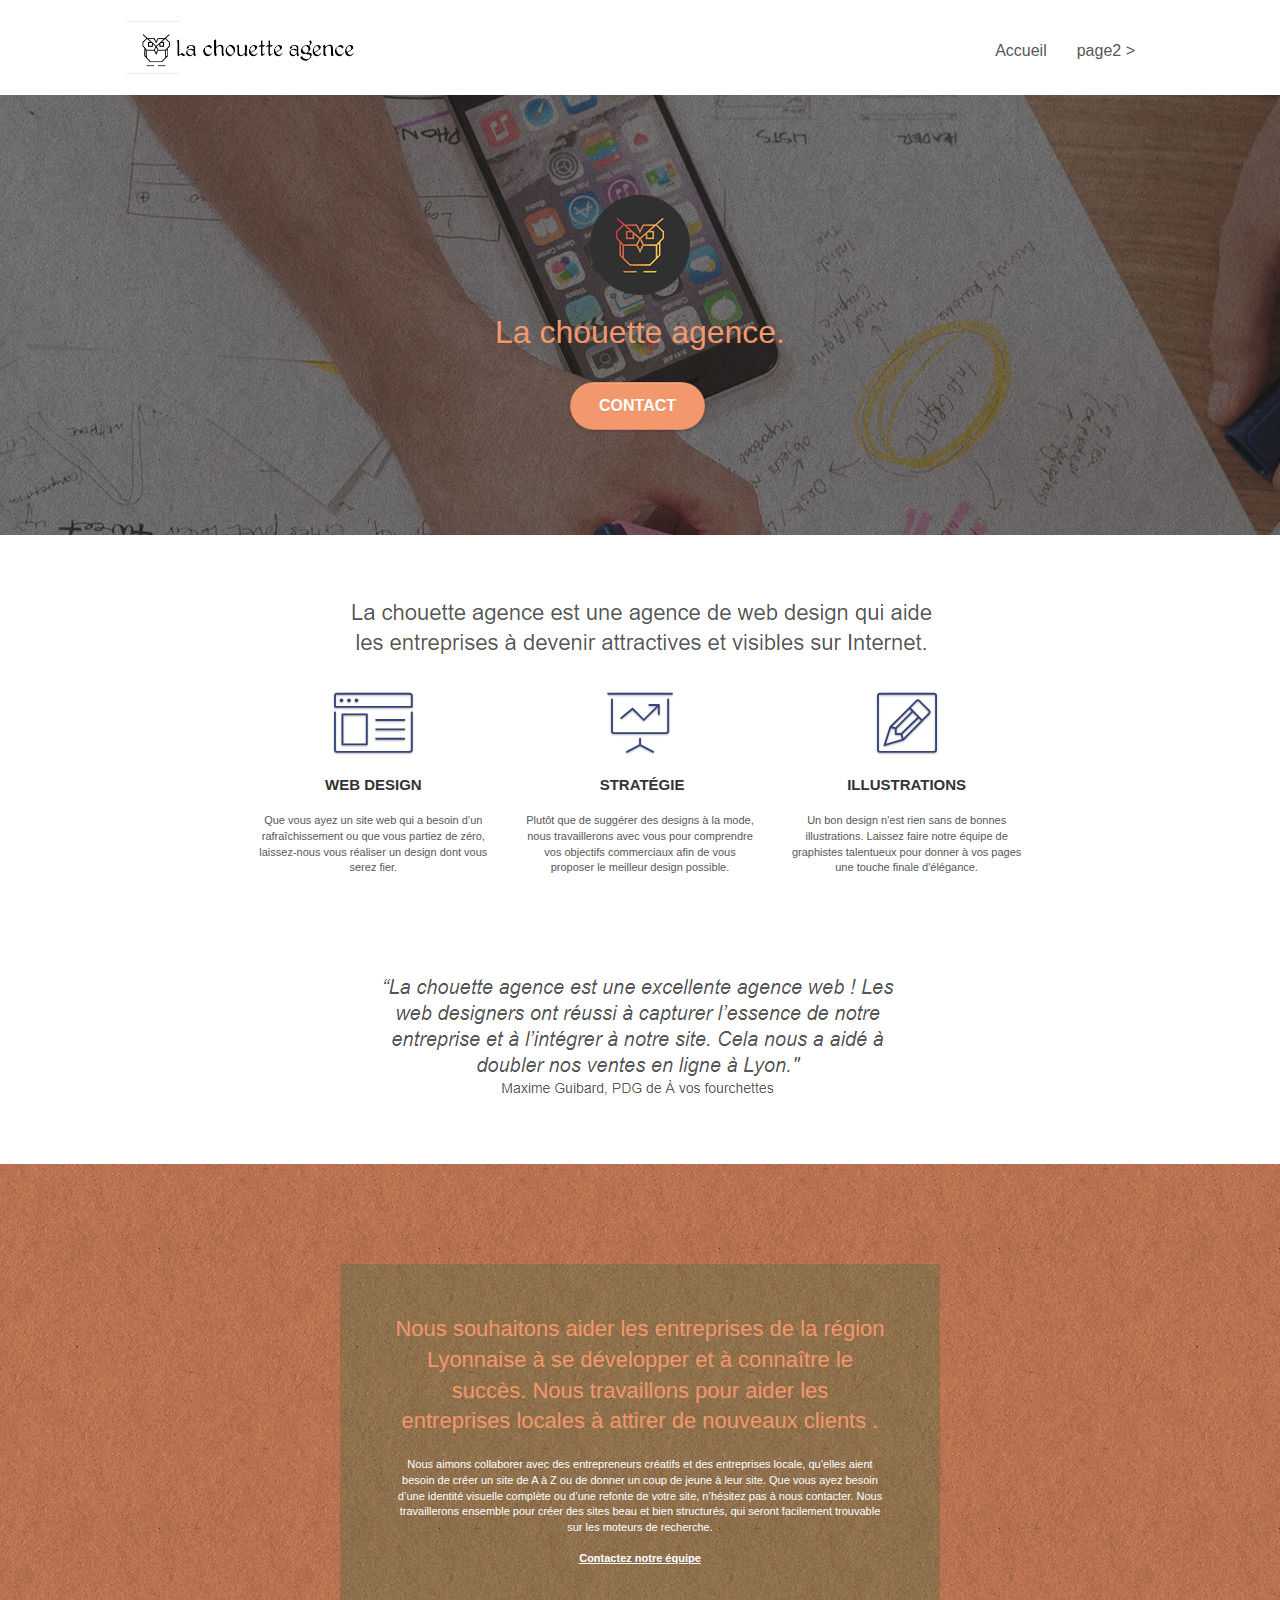
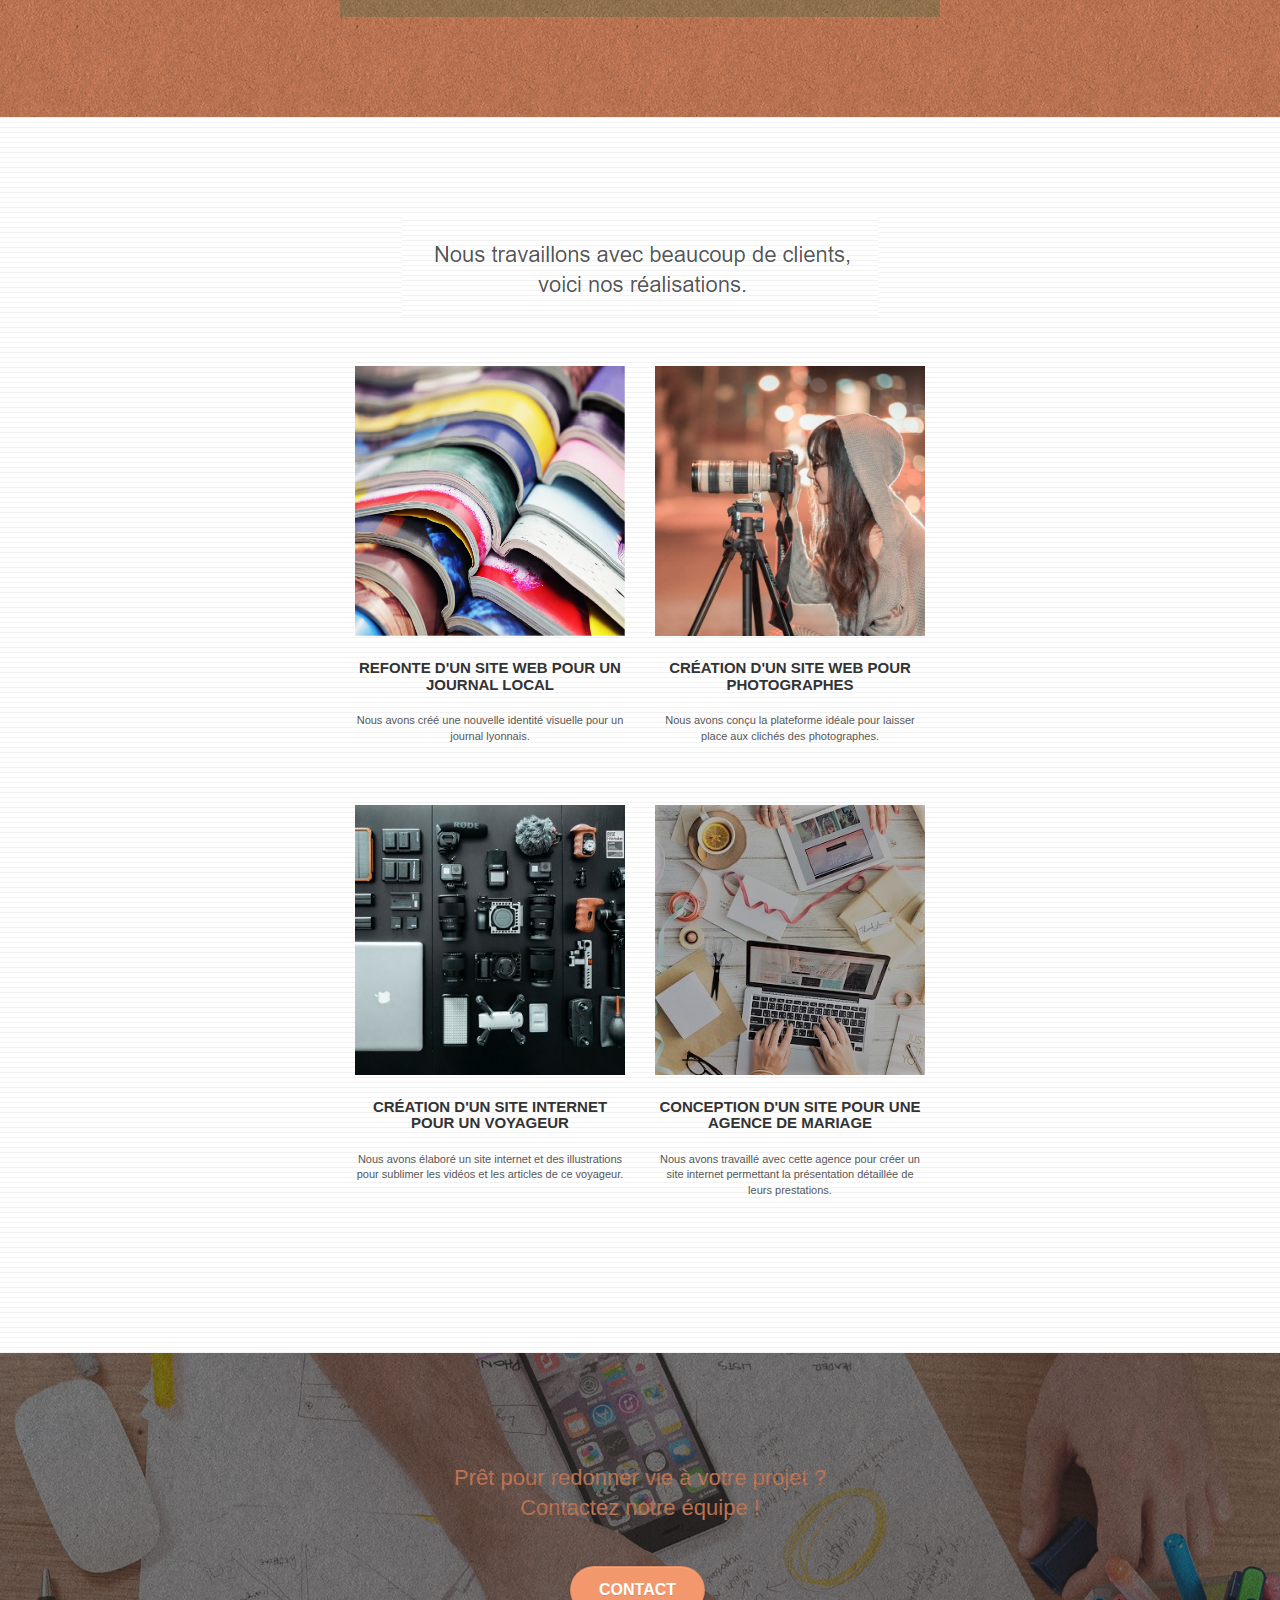
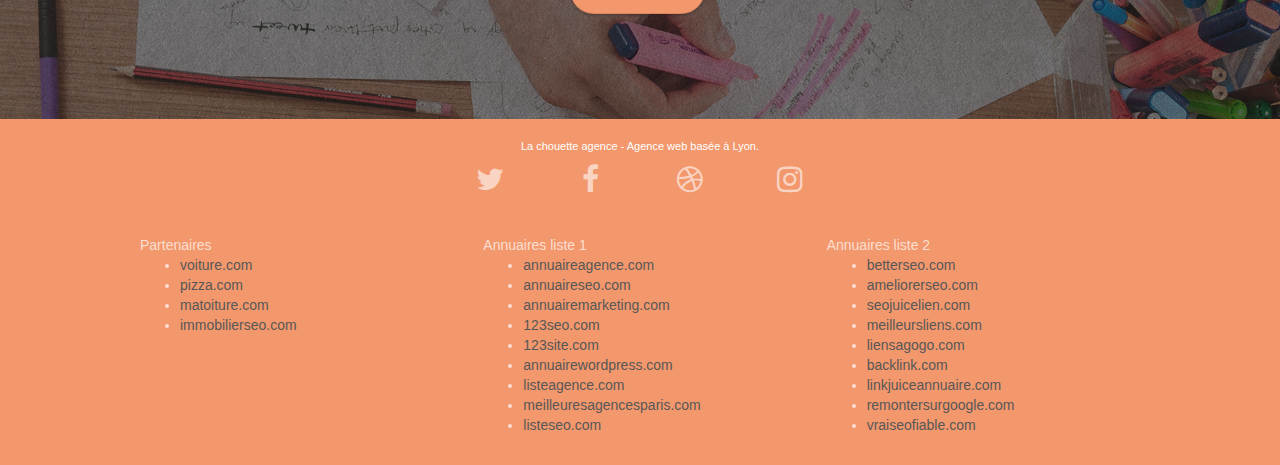
==== index.html @ 1226db33 "test" ====
<!doctype html>
<html lang="Default">
<head>
    <meta charset="utf-8">
    <meta name="keywords" content="seo, google, site web, site internet, agence design paris, agence design, agence design,agence design,agence design,agence design,agence design,agence design,agence design,agence design">
    <meta name="description" content="">
    <meta name="viewport" content="width=device-width, initial-scale=1.0, viewport-fit=cover">
    <link rel="shortcut icon" type="image/png" href="favicon.jpg">
    
	<link rel="stylesheet" type="text/css" href="./css/bootstrap.css">
	<link rel="stylesheet" type="text/css" href="style.css">
	<link rel="stylesheet" type="text/css" href="./css/font-awesome.css">
	<link rel="stylesheet" type="text/css" href="./css/et-line.css">
	
    
	<script src="./js/jquery-2.1.0.js"></script>
	<script src="./js/bootstrap.js"></script>
	<script src="./js/blocs.js"></script>
	<script src="./js/jquery.touchSwipe.js" defer></script>
	<script src="./js/gmaps.js"></script>

    <title>.</title>

    
<!-- Analytics -->
 
<!-- Analytics END -->
    
</head>
<body>
<!-- Principal conteneur -->
<div class="page-container">
    
<!-- bloc-0 -->
<div class="bloc bgc-white l-bloc " id="bloc-0">
	<div class="container bloc-sm">

		<nav class="navbar row">
			<div class="navbar-header">
				<div class="keywords" style="color:#cccccc;font-size:1px;">Agence web à paris, stratégie web, web design, illustrations, design de site web, site web, web, internet, site internet, site</div>
				<a class="navbar-brand" href="index.html"><img src="img/la-chouette-agence.png" alt="paris web design logo agence web meilleure agence" height="40" /></a>
				<div class="keywords" style="color:#cccccc;font-size:1px;">Agence web à paris, stratégie web, web design, illustrations, design de site web, site web, web, internet, site internet, site</div>
				<button id="nav-toggle" type="button" class="ui-navbar-toggle navbar-toggle" data-toggle="collapse" data-target=".navbar-1">
					<span class="sr-only">Toggle navigation</span><span class="icon-bar"></span><span class="icon-bar"></span><span class="icon-bar"></span>
				</button>
			</div>
			<div class="collapse navbar-collapse navbar-1 special-dropdown-nav">
				<ul class="site-navigation nav navbar-nav">
					<li>
						<a href="index.html">Accueil</a>
					</li>
					<li>
					</li>
					<li>
						<a href="page2.html">page2 &gt;</a>
					</li>
				</ul>
			</div>
		</nav>
	</div>
</div>
<!-- bloc-0 END -->

<!-- bloc-1-presentation -->
<div class="bloc bgc-dark-slate-blue bg-banniere d-bloc bg-t-edge bloc-bg-texture texture-paper b-parallax" id="bloc-1-hero">
	<div class="container bloc-lg">
		<div class="row tight-width-whitespace">
			<div class="col-sm-12">
				<img src="img/logo.png" class="center-block image-resize-mode" width="100" alt="La chouette agence, agence web paris, création logo paris" />
				<h1 class="text-center hero-bloc-text tc-white ">
					La chouette agence.
				</h1>
				<div class="text-center">
					<a href="page2.html" class="btn btn-lg btn-clean btn-rd cta-hero btn-atomic-tangerine" id="cta-hero">Contact</a>
				</div>
			</div>
		</div>
	</div>
</div>
<!-- bloc-1-presentation END -->

<!-- bloc-2-services -->
<div class="bloc bgc-white l-bloc" id="bloc-2-services">
	<div class="container bloc-md">
		<div class="row">
			<div class="col-sm-12 text-center">
				<img alt="agence web, agence web paris, web design paris, stratégie web" src="img/title.png" />
			</div>
		</div>
		<div class="row voffset-lg med-width-whitespace">
			<div class="col-sm-4">
				<div class="text-center">
					<span class="et-icon-browser sm-shadow icon-dark-slate-blue icons icon-lg"></span>
				</div>
				<h3 class="mg-md text-center">
					Web design
				</h3>
				<p class="text-center ">
					Que vous ayez un site web qui a besoin d&rsquo;un rafraîchissement ou que vous partiez de zéro, laissez-nous vous réaliser un design dont vous serez fier.
				</p>
			</div>
			<div class="col-sm-4">
				<div class="text-center">
					<span class="et-icon-presentation sm-shadow icon-dark-slate-blue icons icon-lg"></span>
				</div>
				<h3 class="mg-md text-center">
					&nbsp;Stratégie
				</h3>
				<p class="text-center ">
					Plutôt que de suggérer des designs à la mode, nous travaillerons avec vous pour comprendre vos objectifs commerciaux afin de vous proposer le meilleur design possible.<br>
				</p>
			</div>
			<div class="col-sm-4">
				<div class="text-center">
					<span class="et-icon-edit sm-shadow icon-dark-slate-blue icons icon-lg"></span>
				</div>
				<h3 class="mg-md text-center">
					Illustrations
				</h3>
				<p class="text-center ">
					Un bon design n'est rien sans de bonnes illustrations. Laissez faire notre équipe de graphistes talentueux pour donner à vos pages une touche finale d'élégance.
				</p>
			</div>
		</div>
		<div class="row voffset-lg voffset">
			<div class="col-xs-12 col-md-8 col-md-offset-2 text-center">
				<img alt="agence web, agence web paris, web design paris, stratégie web" src="img/citation.png" />

			</div>
		</div>
	</div>
</div>
<!-- bloc-2-services END -->

<!-- bloc-3-what-i-do -->
<div class="bloc tc-white bgc-atomic-tangerine bg-presentation d-bloc bloc-bg-texture texture-paper b-parallax" id="bloc-3-what-i-do">
	<div class="container bloc-lg">
		<div class="row tight-width-whitespace black-background">
			<div class="col-sm-12">
				<h2 class="mg-md text-center tc-white">
					Nous souhaitons aider les entreprises de la région Lyonnaise à se développer et à connaître le succès. Nous travaillons pour aider les entreprises locales à attirer de nouveaux clients .<br>
				</h2>
				<p class="text-center white">
					Nous aimons collaborer avec des entrepreneurs créatifs et des entreprises locale, qu’elles aient besoin de créer un site de A à Z ou de donner un coup de jeune à leur site. Que vous ayez besoin d’une identité visuelle complète ou d’une refonte de votre site, n’hésitez pas à nous contacter. Nous travaillerons ensemble pour créer des sites beau et bien structurés, qui seront facilement trouvable sur les moteurs de recherche. <br><br><a class="ltc-white bold-link" href="page2.html">Contactez notre équipe</a><br>
				</p>
			</div>
		</div>
	</div>
</div>
<!-- bloc-3-what-i-do END -->

<!-- bloc-4-portfolio -->
<div class="bloc bgc-white bg-lines-h2-bg bg-repeat l-bloc" id="bloc-4-portfolio">
	<div class="container bloc-lg">
		<div class="row">
			<div class="col-sm-12 text-center">
				<img alt="agence web, agence web paris, web design paris, stratégie web" src="img/title2.png" />
			</div>
		</div>
		<div class="row tight-width-whitespace portfolio-row">
			<div class="col-sm-6">
				<a href="#" data-lightbox="img/1.jpg" data-gallery-id="gallery-1" data-caption="Refonte d'un site web pour un journal local" data-frame="snapshot-lb"><img src="img/1.jpg" alt="paris web design logo agence web meilleure agence et refonte site web journal" class="img-responsive portfolio-thumb" /></a>
				<h3 class="mg-md text-center">
					Refonte d'un site web pour un journal local
				</h3>
				<p class="text-center">
					Nous avons créé une nouvelle identité visuelle pour un journal lyonnais.
				</p>
			</div>
			<div class="col-sm-6">
				<a href="#" data-lightbox="img/2.jpg" data-gallery-id="gallery-1" data-caption="Création d'un site web pour photographes" data-frame="snapshot-lb"><img src="img/2.jpg" class="img-responsive portfolio-thumb" alt="paris web design logo agence web meilleure agence, Création d'un site web pour photographes" /></a>
				<h3 class="mg-md text-center">
					Création d'un site web pour photographes
				</h3>
				<p class="text-center">
					Nous avons conçu la plateforme idéale pour laisser place aux clichés des photographes.
				</p>
			</div>
		</div>
		<div class="row tight-width-whitespace portfolio-row">
			<div class="col-sm-6">
				<a href="#" data-lightbox="img/3.bmp" data-gallery-id="gallery-1" data-caption="Création d'un site internet pour un voyageur" data-frame="snapshot-lb"><img src="img/3.bmp" class="img-responsive portfolio-thumb" alt="paris web design logo agence web meilleure agence, Création d'un site web pour voyageur"/></a>
				<h3 class="mg-md text-center">
					Création d'un site internet pour un voyageur
				</h3>
				<p class="text-center">
					Nous avons élaboré un site internet et des illustrations pour sublimer les vidéos et les articles de ce voyageur.
				</p>
			</div>
			<div class="col-sm-6">
				<a href="#" data-lightbox="img/4.bmp" data-gallery-id="gallery-1" data-caption="Conception d'un site pour une agence de mariage" data-frame="snapshot-lb"><img src="img/4.bmp" class="img-responsive portfolio-thumb" alt="paris web design logo agence web meilleure agence, Création d'un site web pour agence de mariage" /></a>
				<h3 class="mg-md text-center">
					Conception d'un site pour une agence de mariage
				</h3>
				<p class="text-center">
					Nous avons travaillé avec cette agence pour créer un site internet permettant la présentation détaillée de leurs prestations.
				</p>
			</div>
		</div>
	</div>
</div>
<!-- bloc-4-portfolio END -->

<!-- bloc-5-cta -->
<div class="bloc bgc-dark-slate-blue bg-banniere d-bloc bloc-bg-texture texture-paper" id="bloc-5-cta">
	<div class="container bloc-lg">
		<div class="row">
			<h2 class="mg-md text-center tc-white">
				Prêt pour redonner vie à votre projet ?<br>Contactez notre équipe !
			</h2>
			<div class="col-sm-12 text-center">
				<a href="page2.html" class="btn btn-atomic-tangerine btn-clean btn-rd btn-lg cta-hero">Contact</a>
			</div>
		</div>
	</div>
</div>
<!-- bloc-5-cta END -->

<!-- Footer - bloc-8 -->
<div class="bloc bgc-atomic-tangerine d-bloc" id="bloc-8">
	<div class="container bloc-sm">
		<div class="row">
			<div class="col-sm-12">
				<p class="text-center white">
					La chouette agence - Agence web basée à Lyon.<br>
				</p>
				<div class="row row-no-gutters social">
					<div class="col-sm-3">
						<div class="text-center">
							<a class="social" href="index.html"><span class="fa fa-twitter icon-md"></span></a>
						</div>
					</div>
					<div class="col-sm-3">
						<div class="text-center">
							<a class="social" href="index.html"><span class="fa fa-facebook icon-md"></span></a>
						</div>
					</div>
					<div class="col-sm-3">
						<div class="text-center">
							<a class="social" href="index.html"><span class="fa fa-dribbble icon-md"></span></a>
						</div>
					</div>
					<div class="col-sm-3">
						<div class="text-center">
							<a class="social" href="index.html"><span class="fa fa-instagram icon-md"></span></a>
						</div>
					</div>
					<div class="keywords" style="color:#F3976C;">Agence web à paris, stratégie web, web design, illustrations, design de site web, site web, web, internet, site internet, site</div>
				</div>
				<div class="row">
					<div class="col-sm-4">
						Partenaires
							<ul>
								<li><a href="voiture.com">voiture.com</a></li>
								<li><a href="pizza.com">pizza.com</a></li>
								<li><a href="matoiture.com">matoiture.com</a></li>
								<li><a href="immobilierseo.com">immobilierseo.com</a></li>
							</ul>		
					</div>
					<div class="col-sm-4">
						Annuaires liste 1
						<ul>
							<li><a href="annuaireagence.com">annuaireagence.com</a></li>
							<li><a href="annuaireseo.com">annuaireseo.com</a></li>
							<li><a href="annuairemarketing.com">annuairemarketing.com</a></li>
							<li><a href="123seoture.com">123seo.com</a></li>
							<li><a href="123site.com">123site.com</a></li>
							<li><a href="annuairewordpress.com">annuairewordpress.com</a></li>
							<li><a href="listeagence.com">listeagence.com</a></li>
							<li><a href="meilleuresagencesparis.com">meilleuresagencesparis.com</a></li>
							<li><a href="listeseo.com">listeseo.com</a></li>
						</ul>
					</div>
					<div class="col-sm-4">
						Annuaires liste 2
						<ul>
							<li><a href="betterseo.com">betterseo.com</a></li>
							<li><a href="ameliorerseo.com">ameliorerseo.com</a></li>
							<li><a href="seojuicelien.com">seojuicelien.com</a></li>
							<li><a href="meilleursliens.com">meilleursliens.com</a></li>
							<li><a href="liensagogo.com">liensagogo.com</a></li>
							<li><a href="backlink.com">backlink.com</a></li>
							<li><a href="linkjuiceannuaire.com">linkjuiceannuaire.com</a></li>
							<li><a href="remontersurgoogle.com">remontersurgoogle.com</a></li>
							<li><a href="vraiseofiable.com">vraiseofiable.com</a></li>
						</ul>
					</div>
				</div>
			</div>
		</div>
	</div>
</div>
<!-- Footer - bloc-8 END -->

</div>
<!-- Principal conteneur END -->
    

</body>
</html>
---- style.css ----
body {
    margin: 0;
    padding: 0;
    background: #FFF;
    overflow-x: hidden;
    -webkit-font-smoothing: antialiased;
    -moz-osx-font-smoothing: grayscale;
}

a,
button {
    transition: all .3s ease-in-out;
    outline: none!important;
}

a:hover {
    text-decoration: none;
    cursor: pointer;
}

#page-loading-blocs-notifaction {
    position: fixed;
    top: 0;
    bottom: 0;
    width: 100%;
    z-index: 100000;
    background: #FFFFFF url("img/pageload-spinner.gif") no-repeat center center;
}

.bloc {
    width: 100%;
    clear: both;
    background: 50% 50% no-repeat;
    padding: 0 50px;
    -webkit-background-size: cover;
    -moz-background-size: cover;
    -o-background-size: cover;
    background-size: cover;
    position: relative;
}

.bloc .container {
    padding-left: 0;
    padding-right: 0;
}

.bloc-lg {
    padding: 100px 50px;
}

.bloc-md {
    padding: 50px;
}

.bloc-sm {
    padding: 20px 50px;
}

.bg-center,
.bg-l-edge,
.bg-r-edge,
.bg-t-edge,
.bg-b-edge,
.bg-tl-edge,
.bg-bl-edge,
.bg-tr-edge,
.bg-br-edge,
.bg-repeat {
    -webkit-background-size: auto!important;
    -moz-background-size: auto!important;
    -o-background-size: auto!important;
    background-size: auto!important;
}

.bg-repeat {
    background: repeat;
}

.bg-t-edge {
    background: top no-repeat;
}

.bloc-bg-texture::before {
    content: "";
    background-size: 2px 2px;
    position: absolute;
    top: 0;
    bottom: 0;
    left: 0;
    right: 0;
}

.texture-paper::before {
    background: url("img/texture-paper.png");
    background-size: 280px 280px;
}

.b-parallax {
    background-attachment: fixed;
}

.d-bloc {
    color: rgba(255, 255, 255, .7);
}

.d-bloc button:hover {
    color: rgba(255, 255, 255, .9);
}

.d-bloc .icon-round,
.d-bloc .icon-square,
.d-bloc .icon-rounded,
.d-bloc .icon-semi-rounded-a,
.d-bloc .icon-semi-rounded-b {
    border-color: rgba(255, 255, 255, .9);
}

.d-bloc .divider-h span {
    border-color: rgba(255, 255, 255, .2);
}

.d-bloc .a-btn,
.d-bloc .navbar a,
.d-bloc .navbar-brand,
.d-bloc a .icon-sm,
.d-bloc a .icon-md,
.d-bloc a .icon-lg,
.d-bloc a .icon-xl,
.d-bloc h1 a,
.d-bloc h2 a,
.d-bloc h3 a,
.d-bloc h4 a,
.d-bloc h5 a,
.d-bloc h6 a,
.d-bloc p a {
    color: rgba(255, 255, 255, .6);
}

.d-bloc .a-btn:hover,
.d-bloc .navbar a:hover,
.d-bloc .navbar-brand:hover,
.d-bloc a:hover .icon-sm,
.d-bloc a:hover .icon-md,
.d-bloc a:hover .icon-lg,
.d-bloc a:hover .icon-xl,
.d-bloc h1 a:hover,
.d-bloc h2 a:hover,
.d-bloc h3 a:hover,
.d-bloc h4 a:hover,
.d-bloc h5 a:hover,
.d-bloc h6 a:hover,
.d-bloc p a:hover {
    color: rgba(255, 255, 255, 1);
}

.d-bloc .navbar-toggle .icon-bar {
    background: rgba(255, 255, 255, 1);
}

.d-bloc .btn-wire,
.d-bloc .btn-wire:hover {
    color: rgba(255, 255, 255, 1);
    border-color: rgba(255, 255, 255, 1);
}

.d-bloc .panel {
    color: rgba(0, 0, 0, .5);
}

.d-bloc .panel button:hover {
    color: rgba(0, 0, 0, .7);
}

.d-bloc .panel icon {
    border-color: rgba(0, 0, 0, .7);
}

.d-bloc .panel .divider-h span {
    border-color: rgba(0, 0, 0, .1);
}

.d-bloc .panel .a-btn {
    color: rgba(0, 0, 0, .6);
}

.d-bloc .panel .a-btn:hover {
    color: rgba(0, 0, 0, 1);
}

.d-bloc .panel .btn-wire,
.d-bloc .panel .btn-wire:hover {
    color: rgba(0, 0, 0, .7);
    border-color: rgba(0, 0, 0, .3);
}

.d-bloc .panel,
.l-bloc {
    color: rgba(0, 0, 0, .5);
}

.d-bloc .panel button:hover,
.l-bloc button:hover {
    color: rgba(0, 0, 0, .7);
}

.l-bloc .icon-round,
.l-bloc .icon-square,
.l-bloc .icon-rounded,
.l-bloc .icon-semi-rounded-a,
.l-bloc .icon-semi-rounded-b {
    border-color: rgba(0, 0, 0, .7);
}

.d-bloc .panel .divider-h span,
.l-bloc .divider-h span {
    border-color: rgba(0, 0, 0, .1);
}

.d-bloc .panel .a-btn,
.l-bloc .a-btn,
.l-bloc .navbar a,
.l-bloc .navbar-brand,
.l-bloc a .icon-sm,
.l-bloc a .icon-md,
.l-bloc a .icon-lg,
.l-bloc a .icon-xl,
.l-bloc h1 a,
.l-bloc h2 a,
.l-bloc h3 a,
.l-bloc h4 a,
.l-bloc h5 a,
.l-bloc h6 a,
.l-bloc p a {
    color: rgba(0, 0, 0, .6);
}

.d-bloc .panel .a-btn:hover,
.l-bloc .a-btn:hover,
.l-bloc .navbar a:hover,
.l-bloc .navbar-brand:hover,
.l-bloc a:hover .icon-sm,
.l-bloc a:hover .icon-md,
.l-bloc a:hover .icon-lg,
.l-bloc a:hover .icon-xl,
.l-bloc h1 a:hover,
.l-bloc h2 a:hover,
.l-bloc h3 a:hover,
.l-bloc h4 a:hover,
.l-bloc h5 a:hover,
.l-bloc h6 a:hover,
.l-bloc p a:hover {
    color: rgba(0, 0, 0, 1);
}

.l-bloc .navbar-toggle .icon-bar {
    color: rgba(0, 0, 0, .6);
}

.d-bloc .panel .btn-wire,
.d-bloc .panel .btn-wire:hover,
.l-bloc .btn-wire,
.l-bloc .btn-wire:hover {
    color: rgba(0, 0, 0, .7);
    border-color: rgba(0, 0, 0, .3);
}

.voffset {
    margin-top: 30px;
}

.voffset-lg {
    margin-top: 80px;
}

.row-no-gutters {
    margin-right: 0;
    margin-left: 0;
}

.row.row-no-gutters > [class^="col-"],
.row.row-no-gutters > [class*=" col-"] {
    padding-right: 0;
    padding-left: 0;
}

#bloc-1-hero h1 {
    font-size: 32px;
}

.navbar {
    margin-bottom: 0;
    z-index: 1;
}

.navbar-brand {
    height: auto;
    padding: 3px 15px;
    font-size: 25px;
    font-weight: normal;
    font-weight: 600;
    line-height: 44px;
}

.navbar-brand img {
    max-height: 200px;
    margin: 0 5px 0 0;
    display: inline;
}

.navbar-brand img[src$=svg] {
    min-width: 100px;
}

.nav-center .navbar-brand img {
    margin: 0;
}

.navbar .nav {
    padding-top: 2px;
    margin-right: -16px;
    float: right;
    z-index: 1;
}

.nav > li {
    float: left;
    margin-top: 4px;
    font-size: 16px;
}

.navbar-nav .open .dropdown-menu > li > a {
    text-align: inherit;
}

.nav > li a:hover,
.nav > li a:focus {
    background: transparent;
}

.navbar-toggle {
    margin: 10px 10px 0 0;
    border: 0px;
}

.navbar-toggle:hover {
    background: transparent!important;
}

.navbar-toggle .icon-bar {
    background-color: rgba(0, 0, 0, .5);
    width: 26px;
}

.nav-invert .navbar .nav {
    float: left;
}

.nav-invert .navbar-header,
.nav-invert .navbar-brand {
    float: right;
    position: relative;
    z-index: 2;
}

@media (min-width: 768px) {
    .site-navigation {
        position: absolute;
        top: 50%;
        right: 20px;
        transform: translate(0, -50%);
        -webkit-transform: translateY(-50%);
    }
    .nav > li .dropdown-menu a,
    .nav > li .dropdown-menu a:hover {
        color: #484848;
    }
    .nav-invert .site-navigation {
        left: 0;
        right: 0;
    }
    .nav-center {
        text-align: center;
    }
    .nav-center .navbar-header {
        width: 100%;
    }
    .nav-center .navbar-header,
    .nav-center .navbar-brand,
    .nav-center .nav > li {
        float: none;
        display: inline-block;
    }
    .nav-center .site-navigation {
        position: relative;
        width: 100%;
        right: 0;
        margin-right: 0px;
        margin-top: 20px;
    }
    .nav-center.mini-nav .navbar-toggle {
        float: none;
        margin: 10px auto 0;
    }
}

.nav > li > .dropdown a {
    background: none!important;
    display: block;
    padding: 14px 15px;
}

nav .caret {
    margin: 0 5px;
}

.dropdown-menu .dropdown-menu {
    top: -8px;
    left: 100%;
}

.dropdown-menu .dropmenu-flow-right {
    top: 100%;
    left: 0;
    margin-left: -1px;
    border-top-left-radius: 0;
    border-top-right-radius: 0;
}

.dropdown-menu .dropdown span {
    border: 4px solid black;
    border-top-color: transparent;
    border-right-color: transparent;
    border-bottom-color: transparent;
    margin: 6px -5px 0 0!important;
    float: right;
}

.mg-md {
    margin-top: 10px;
    margin-bottom: 20px;
}

.mg-lg {
    margin-top: 10px;
    margin-bottom: 40px;
}

.btn {
    margin: 0 5px 5px 0;
}

.btn.pull-right {
    margin: 0 0 5px 5px;
}

.btn-d,
.btn-d:hover,
.btn-d:focus {
    color: #FFF;
    background: rgba(0, 0, 0, .3);
}

button {
    outline: none!important;
}

.btn-rd {
    border-radius: 40px;
}

.btn-clean {
    border: 1px solid rgba(0, 0, 0, .08);
    border-bottom-color: rgba(0, 0, 0, .1);
    text-shadow: 0 1px 0 rgba(0, 0, 1, .1);
    box-shadow: 0 1px 3px rgba(0, 0, 1, .25), inset 0 1px 0 0 rgba(255, 255, 255, .15);
}

.icon-md {
    font-size: 30px!important;
}

.icon-lg {
    font-size: 60px!important;
}

.sm-shadow {
    text-shadow: 0 1px 2px rgba(0, 0, 0, .3);
}

.panel-sq,
.panel-sq .panel-heading,
.panel-sq .panel-footer {
    border-radius: 0;
}

.panel-rd {
    border-radius: 30px;
}

.panel-rd .panel-heading {
    border-radius: 29px 29px 0 0;
}

.panel-rd .panel-footer {
    border-radius: 0 0 29px 29px;
}

.form-control {
    border-color: rgba(0, 0, 0, .1);
    box-shadow: none;
}

.scrollToTop {
    width: 40px;
    height: 40px;
    position: fixed;
    bottom: 20px;
    right: 20px;
    opacity: 0;
    z-index: 500;
    transition: all .3s ease-in-out;
}

.scrollToTop span {
    margin-top: 6px;
}

.showScrollTop {
    font-size: 14px;
    opacity: 1;
}

a[data-lightbox] {
    position: relative;
    display: block;
    text-align: center;
}

a[data-lightbox]:hover::before {
    content: "+";
    font-family: "HelveticaNeue-Light", "Helvetica Neue Light", "Helvetica Neue", Helvetica, Arial;
    font-size: 32px;
    width: 50px;
    height: 50px;
    margin-left: -25px;
    border-radius: 50%;
    background: rgba(0, 0, 0, .6);
    color: #FFF;
    font-weight: 100;
    z-index: 1;
    position: absolute;
    top: 50%;
    transform: translateY(-50%);
    -webkit-transform: translateY(-50%);
}

a[data-lightbox]:hover img {
    opacity: 0.6;
    -webkit-animation-fill-mode: none;
    animation-fill-mode: none;
}

#lightbox-modal {
    display: flex;
    align-items: center;
}

#lightbox-modal .modal-dialog {
    width: 90%;
    max-width: 900px;
    margin: 0 auto 0;
}

#lightbox-modal .modal-dialog img {
    max-height: 90vh;
    margin: 0 auto;
}

.lightbox-caption {
    padding: 20px;
    color: #FFF;
    background: rgba(0, 0, 0, .5);
    position: absolute;
    left: 15px;
    right: 15px;
    bottom: 5px;
}

.close-lightbox {
    color: #FFF;
    font-size: 30px;
    position: absolute;
    top: 20px;
    right: 20px;
    z-index: 20;
    background: rgba(0, 0, 0, .5);
    border: none;
    line-height: 30px;
    padding: 0 9px 5px;
    opacity: 0.3;
}

.close-lightbox:hover,
.next-lightbox:hover,
.prev-lightbox:hover {
    opacity: 1.0;
    color: #FFF;
}

.next-lightbox,
.prev-lightbox {
    font-size: 20px;
    color: rgba(255, 255, 255, .9);
    background: rgba(0, 0, 0, .5);
    transition: all .2s ease-in-out;
    position: absolute;
    top: 45%;
    z-index: 1;
    opacity: 0.4;
}

.next-lightbox {
    padding: 6px 8px 1px 13px;
    right: 25px;
}

.prev-lightbox {
    padding: 6px 13px 1px 10px;
    left: 25px;
}

.snapshot-lb .modal-body {
    padding-bottom: 45px;
}

.snapshot-lb .lightbox-caption {
    padding: 0;
    color: rgba(0, 0, 0, .5);
    background: none;
}

h1,
h2,
h3,
h4,
h5,
h6,
p,
label,
.btn,
a {
    font-family: "helvetica";
    font-weight: 400;
    color: #575757!important;
}

.container {
    max-width: 1000px;
}

.hero-bloc-text {
    font-size: 38px;
}

.hero-bloc-text-sub {
    font-size: 36px;
}

.statement-bloc-text {
    line-height: 26px;
    font-style: italic;
    font-size: 20px;
    text-align: center;
    font-weight: lighter;
    max-width: 520px;
    margin: auto auto auto auto;
}

p {
    font-size: 11px;
}

.tight-width-whitespace {
    max-width: 600px;
    margin: auto auto auto auto;
}

.h1 {
    font-size: 20px;
    font-family: "Open Sans";
}

.cta-hero {
    margin-top: 22px;
    color: #FFFFFF!important;
    text-transform: uppercase;
    padding: 12px 28px 12px 28px;
    font-size: 16px;
    font-weight: 700;
}

.social {
    max-width: 400px;
    margin: auto auto auto auto;
}

h2 {
    font-size: 22px;
    line-height: 1.4em;
}

h3 {
    font-size: 15px;
    text-transform: uppercase;
    font-weight: 700;
    color: #333333!important;
}

.med-width-whitespace {
    max-width: 800px;
    margin: auto auto auto auto;
    box-shadow: 0px 0px 0px #000000;
}

h1 {
    color: #333333!important;
}

h4 {
    color: #333333!important;
}

.icons {
    margin-bottom: 14px;
    margin-top: 24px;
}

.white {
    color: #FFFFFF!important;
}

.portfolio-thumb {
    margin-bottom: 24px;
}

.portfolio-row {
    margin-bottom: 44px;
    margin-top: 50px;
}

.avatar {
    box-shadow: 0px 4px 9px rgba(0, 0, 0, 0.3);
}

.black-background {
    background-color: rgba(165, 147, 99, 0.7);
    padding: 40px 40px 40px 40px;
}

.bold-link {
    font-weight: 900;
    text-decoration: underline!important;
}

.bgc-white {
    background-color: #FFFFFF;
}

.bgc-dark-slate-blue {
    background-color: #364577;
}

.bgc-atomic-tangerine {
    background-color: #F3976C;
}

.tc-white {
    color: #F3976C!important;
}

.btn-atomic-tangerine {
    background: #F3976C;
    color: #FFFFFF!important;
}

.btn-atomic-tangerine:hover {
    background: #c27956!important;
    color: #FFFFFF!important;
}

.ltc-white {
    color: #FFFFFF!important;
}

.ltc-white:hover {
    color: #cccccc!important;
}

.ltc-atomic-tangerine {
    color: #F3976C!important;
}

.ltc-atomic-tangerine:hover {
    color: #c27956!important;
}

.icon-dark-slate-blue {
    color: #364577!important;
    border-color: #364577!important;
}

.bg-dots-bg {
    background-image: url("img/dots-bg.png");
}

.bg-lines-h2-bg {
    background-image: url("img/lines-h2-bg.png");
}

.bg-banniere {
    background-image: url("img/la-chouette-agence-banniere.jpg");
}

.bg-presentation {
    background-image: url("img/image-de-presentation.bmp");
}

@media (max-width: 1024px) {
    .bloc {
        padding-left: 20px;
        padding-right: 20px;
    }
    .bloc.full-width-bloc,
    .bloc-tile-2.full-width-bloc .container,
    .bloc-tile-3.full-width-bloc .container,
    .bloc-tile-4.full-width-bloc .container {
        padding-left: 0;
        padding-right: 0;
    }
}

@media (max-width: 992px) and (min-width: 768px) {
    .navbar .nav {
        max-width: 80%
    }
    .nav-center.navbar .nav {
        max-width: 100%
    }
}

@media only screen and (min-device-width: 768px) and (max-device-width: 1024px) and (orientation: landscape) {
    .b-parallax {
        background-attachment: scroll;
    }
}

@media only screen and (min-device-width: 1024px) and (max-device-width: 1366px) and (-webkit-min-device-pixel-ratio: 1.5) {
    .b-parallax {
        background-attachment: scroll;
    }
}

@media (max-width: 991px) {
    .container {
        width: 100%;
    }
    .b-parallax {
        background-attachment: scroll;
    }
    .page-container,
    #hero-bloc {
        overflow-x: hidden;
        position: relative;
    }
    .bloc {
        padding-left: constant(safe-area-inset-left);
        padding-right: constant(safe-area-inset-right);
    }
    .bloc-group,
    .bloc-group .bloc {
        display: block;
        width: 100%;
    }
    .bloc-fill-screen .fill-bloc-top-edge,
    .bloc-fill-screen .fill-bloc-bottom-edge {
        padding: 0 20px;
        padding-left: constant(safe-area-inset-left);
        padding-right: constant(safe-area-inset-right);
    }
}

@media (max-width: 767px) {
    .page-container {
        overflow-x: hidden;
        position: relative;
    }
    h1,
    h2,
    h3,
    h4,
    h5,
    h6,
    p,
    #disqus_thread {
        padding-left: 10px!important;
        padding-right: 10px!important;
    }
    .b-parallax {
        background-attachment: scroll;
    }
    .navbar .nav {
        padding-top: 0;
        border-top: 1px solid rgba(0, 0, 0, .2);
        float: none!important;
    }
    .navbar.row {
        margin-left: 0;
        margin-right: 0;
    }
    .site-navigation {
        position: inherit;
        transform: none;
        -webkit-transform: none;
        -ms-transform: none;
    }
    .nav > li {
        margin-top: 0;
        border-bottom: 1px solid rgba(0, 0, 0, .1);
        background: rgba(0, 0, 0, .05);
        text-align: left;
        padding-left: 15px;
        width: 100%;
    }
    .nav > li:hover {
        background: rgba(0, 0, 0, .08);
    }
    .dropdown .dropdown a .caret {
        float: none;
        margin: 5px 0 0 10px!important;
        border: 4px solid black;
        border-bottom-color: transparent;
        border-right-color: transparent;
        border-left-color: transparent;
    }
    #hero-bloc .navbar .nav {
        background: rgba(0, 0, 0, .8);
    }
    #hero-bloc .navbar .nav a {
        color: rgba(255, 255, 255, .6);
    }
    .hero {
        padding: 50px 0;
    }
    .hero-nav {
        left: -1px;
        right: -1px;
    }
    .navbar-collapse {
        padding: 0;
        overflow-x: hidden;
        -webkit-box-shadow: none;
        box-shadow: none;
    }
    .navbar-brand img {
        max-height: 40px;
        width: auto;
    }
    .nav-invert .navbar-header {
        float: none;
        width: 100%;
    }
    .nav-invert .navbar-toggle {
        float: left;
        margin-left: 10px;
    }
    .bloc {
        padding-left: 0;
        padding-right: 0;
    }
    .bloc-xxl,
    .bloc-xl,
    .bloc-lg {
        padding: 40px 0;
    }
    .bloc-sm,
    .bloc-md {
        padding-left: 0;
        padding-right: 0;
    }
    .bloc-tile-2 .container,
    .bloc-tile-3 .container,
    .bloc-tile-4 .container,
    .bloc-fill-screen .fill-bloc-top-edge,
    .bloc-fill-screen .fill-bloc-bottom-edge {
        padding-left: 0;
        padding-right: 0;
    }
    .a-block {
        padding: 0 10px;
    }
    .btn-dwn {
        display: none;
    }
    .voffset {
        margin-top: 5px;
    }
    .voffset-md {
        margin-top: 20px;
    }
    .voffset-lg {
        margin-top: 30px;
    }
    form {
        padding: 5px;
    }
    .close-lightbox {
        display: inline-block;
    }
    .blocsapp-device-iphone5 {
        background-size: 216px 425px;
        padding-top: 60px;
        width: 216px;
        height: 425px;
    }
    .blocsapp-device-iphone5 img {
        width: 180px;
        height: 320px;
    }
}

@media (max-width: 400px) {
    .bloc {
        padding-left: 0;
        padding-right: 0;
    }
}

@media (max-width: 767px) {
    .bloc-mob-center-text {
        text-align: center;
    }
}
---- css/et-line.css ----
@font-face {
    font-family: et-line;
    src: url(../fonts/et-line.eot);
    src: url(../fonts/et-line.eot?#iefix) format('embedded-opentype'), url(../fonts/et-line.woff) format('woff'), url(../fonts/et-line.ttf) format('truetype'), url(../fonts/et-line.svg#et-line) format('svg');
    font-weight: 400;
    font-style: normal
}

.et-icon-adjustments,
.et-icon-alarmclock,
.et-icon-anchor,
.et-icon-aperture,
.et-icon-attachment,
.et-icon-bargraph,
.et-icon-basket,
.et-icon-beaker,
.et-icon-bike,
.et-icon-book-open,
.et-icon-briefcase,
.et-icon-browser,
.et-icon-calendar,
.et-icon-camera,
.et-icon-caution,
.et-icon-chat,
.et-icon-circle-compass,
.et-icon-clipboard,
.et-icon-clock,
.et-icon-cloud,
.et-icon-compass,
.et-icon-desktop,
.et-icon-dial,
.et-icon-document,
.et-icon-documents,
.et-icon-download,
.et-icon-dribbble,
.et-icon-edit,
.et-icon-envelope,
.et-icon-expand,
.et-icon-facebook,
.et-icon-flag,
.et-icon-focus,
.et-icon-gears,
.et-icon-genius,
.et-icon-gift,
.et-icon-global,
.et-icon-globe,
.et-icon-googleplus,
.et-icon-grid,
.et-icon-happy,
.et-icon-hazardous,
.et-icon-heart,
.et-icon-hotairballoon,
.et-icon-hourglass,
.et-icon-key,
.et-icon-laptop,
.et-icon-layers,
.et-icon-lifesaver,
.et-icon-lightbulb,
.et-icon-linegraph,
.et-icon-linkedin,
.et-icon-lock,
.et-icon-magnifying-glass,
.et-icon-map,
.et-icon-map-pin,
.et-icon-megaphone,
.et-icon-mic,
.et-icon-mobile,
.et-icon-newspaper,
.et-icon-notebook,
.et-icon-paintbrush,
.et-icon-paperclip,
.et-icon-pencil,
.et-icon-phone,
.et-icon-picture,
.et-icon-pictures,
.et-icon-piechart,
.et-icon-presentation,
.et-icon-pricetags,
.et-icon-printer,
.et-icon-profile-female,
.et-icon-profile-male,
.et-icon-puzzle,
.et-icon-quote,
.et-icon-recycle,
.et-icon-refresh,
.et-icon-ribbon,
.et-icon-rss,
.et-icon-sad,
.et-icon-scissors,
.et-icon-scope,
.et-icon-search,
.et-icon-shield,
.et-icon-speedometer,
.et-icon-strategy,
.et-icon-streetsign,
.et-icon-tablet,
.et-icon-target,
.et-icon-telescope,
.et-icon-toolbox,
.et-icon-tools,
.et-icon-tools-2,
.et-icon-trophy,
.et-icon-tumblr,
.et-icon-twitter,
.et-icon-upload,
.et-icon-video,
.et-icon-wallet,
.et-icon-wine {
    font-family: et-line;
    speak: none;
    font-style: normal;
    font-weight: 400;
    font-variant: normal;
    text-transform: none;
    line-height: 1;
    -webkit-font-smoothing: antialiased;
    -moz-osx-font-smoothing: grayscale;
    display: inline-block
}

.et-icon-mobile:before {
    content: "\e000"
}

.et-icon-laptop:before {
    content: "\e001"
}

.et-icon-desktop:before {
    content: "\e002"
}

.et-icon-tablet:before {
    content: "\e003"
}

.et-icon-phone:before {
    content: "\e004"
}

.et-icon-document:before {
    content: "\e005"
}

.et-icon-documents:before {
    content: "\e006"
}

.et-icon-search:before {
    content: "\e007"
}

.et-icon-clipboard:before {
    content: "\e008"
}

.et-icon-newspaper:before {
    content: "\e009"
}

.et-icon-notebook:before {
    content: "\e00a"
}

.et-icon-book-open:before {
    content: "\e00b"
}

.et-icon-browser:before {
    content: "\e00c"
}

.et-icon-calendar:before {
    content: "\e00d"
}

.et-icon-presentation:before {
    content: "\e00e"
}

.et-icon-picture:before {
    content: "\e00f"
}

.et-icon-pictures:before {
    content: "\e010"
}

.et-icon-video:before {
    content: "\e011"
}

.et-icon-camera:before {
    content: "\e012"
}

.et-icon-printer:before {
    content: "\e013"
}

.et-icon-toolbox:before {
    content: "\e014"
}

.et-icon-briefcase:before {
    content: "\e015"
}

.et-icon-wallet:before {
    content: "\e016"
}

.et-icon-gift:before {
    content: "\e017"
}

.et-icon-bargraph:before {
    content: "\e018"
}

.et-icon-grid:before {
    content: "\e019"
}

.et-icon-expand:before {
    content: "\e01a"
}

.et-icon-focus:before {
    content: "\e01b"
}

.et-icon-edit:before {
    content: "\e01c"
}

.et-icon-adjustments:before {
    content: "\e01d"
}

.et-icon-ribbon:before {
    content: "\e01e"
}

.et-icon-hourglass:before {
    content: "\e01f"
}

.et-icon-lock:before {
    content: "\e020"
}

.et-icon-megaphone:before {
    content: "\e021"
}

.et-icon-shield:before {
    content: "\e022"
}

.et-icon-trophy:before {
    content: "\e023"
}

.et-icon-flag:before {
    content: "\e024"
}

.et-icon-map:before {
    content: "\e025"
}

.et-icon-puzzle:before {
    content: "\e026"
}

.et-icon-basket:before {
    content: "\e027"
}

.et-icon-envelope:before {
    content: "\e028"
}

.et-icon-streetsign:before {
    content: "\e029"
}

.et-icon-telescope:before {
    content: "\e02a"
}

.et-icon-gears:before {
    content: "\e02b"
}

.et-icon-key:before {
    content: "\e02c"
}

.et-icon-paperclip:before {
    content: "\e02d"
}

.et-icon-attachment:before {
    content: "\e02e"
}

.et-icon-pricetags:before {
    content: "\e02f"
}

.et-icon-lightbulb:before {
    content: "\e030"
}

.et-icon-layers:before {
    content: "\e031"
}

.et-icon-pencil:before {
    content: "\e032"
}

.et-icon-tools:before {
    content: "\e033"
}

.et-icon-tools-2:before {
    content: "\e034"
}

.et-icon-scissors:before {
    content: "\e035"
}

.et-icon-paintbrush:before {
    content: "\e036"
}

.et-icon-magnifying-glass:before {
    content: "\e037"
}

.et-icon-circle-compass:before {
    content: "\e038"
}

.et-icon-linegraph:before {
    content: "\e039"
}

.et-icon-mic:before {
    content: "\e03a"
}

.et-icon-strategy:before {
    content: "\e03b"
}

.et-icon-beaker:before {
    content: "\e03c"
}

.et-icon-caution:before {
    content: "\e03d"
}

.et-icon-recycle:before {
    content: "\e03e"
}

.et-icon-anchor:before {
    content: "\e03f"
}

.et-icon-profile-male:before {
    content: "\e040"
}

.et-icon-profile-female:before {
    content: "\e041"
}

.et-icon-bike:before {
    content: "\e042"
}

.et-icon-wine:before {
    content: "\e043"
}

.et-icon-hotairballoon:before {
    content: "\e044"
}

.et-icon-globe:before {
    content: "\e045"
}

.et-icon-genius:before {
    content: "\e046"
}

.et-icon-map-pin:before {
    content: "\e047"
}

.et-icon-dial:before {
    content: "\e048"
}

.et-icon-chat:before {
    content: "\e049"
}

.et-icon-heart:before {
    content: "\e04a"
}

.et-icon-cloud:before {
    content: "\e04b"
}

.et-icon-upload:before {
    content: "\e04c"
}

.et-icon-download:before {
    content: "\e04d"
}

.et-icon-target:before {
    content: "\e04e"
}

.et-icon-hazardous:before {
    content: "\e04f"
}

.et-icon-piechart:before {
    content: "\e050"
}

.et-icon-speedometer:before {
    content: "\e051"
}

.et-icon-global:before {
    content: "\e052"
}

.et-icon-compass:before {
    content: "\e053"
}

.et-icon-lifesaver:before {
    content: "\e054"
}

.et-icon-clock:before {
    content: "\e055"
}

.et-icon-aperture:before {
    content: "\e056"
}

.et-icon-quote:before {
    content: "\e057"
}

.et-icon-scope:before {
    content: "\e058"
}

.et-icon-alarmclock:before {
    content: "\e059"
}

.et-icon-refresh:before {
    content: "\e05a"
}

.et-icon-happy:before {
    content: "\e05b"
}

.et-icon-sad:before {
    content: "\e05c"
}

.et-icon-facebook:before {
    content: "\e05d"
}

.et-icon-twitter:before {
    content: "\e05e"
}

.et-icon-googleplus:before {
    content: "\e05f"
}

.et-icon-rss:before {
    content: "\e060"
}

.et-icon-tumblr:before {
    content: "\e061"
}

.et-icon-linkedin:before {
    content: "\e062"
}

.et-icon-dribbble:before {
    content: "\e063"
}
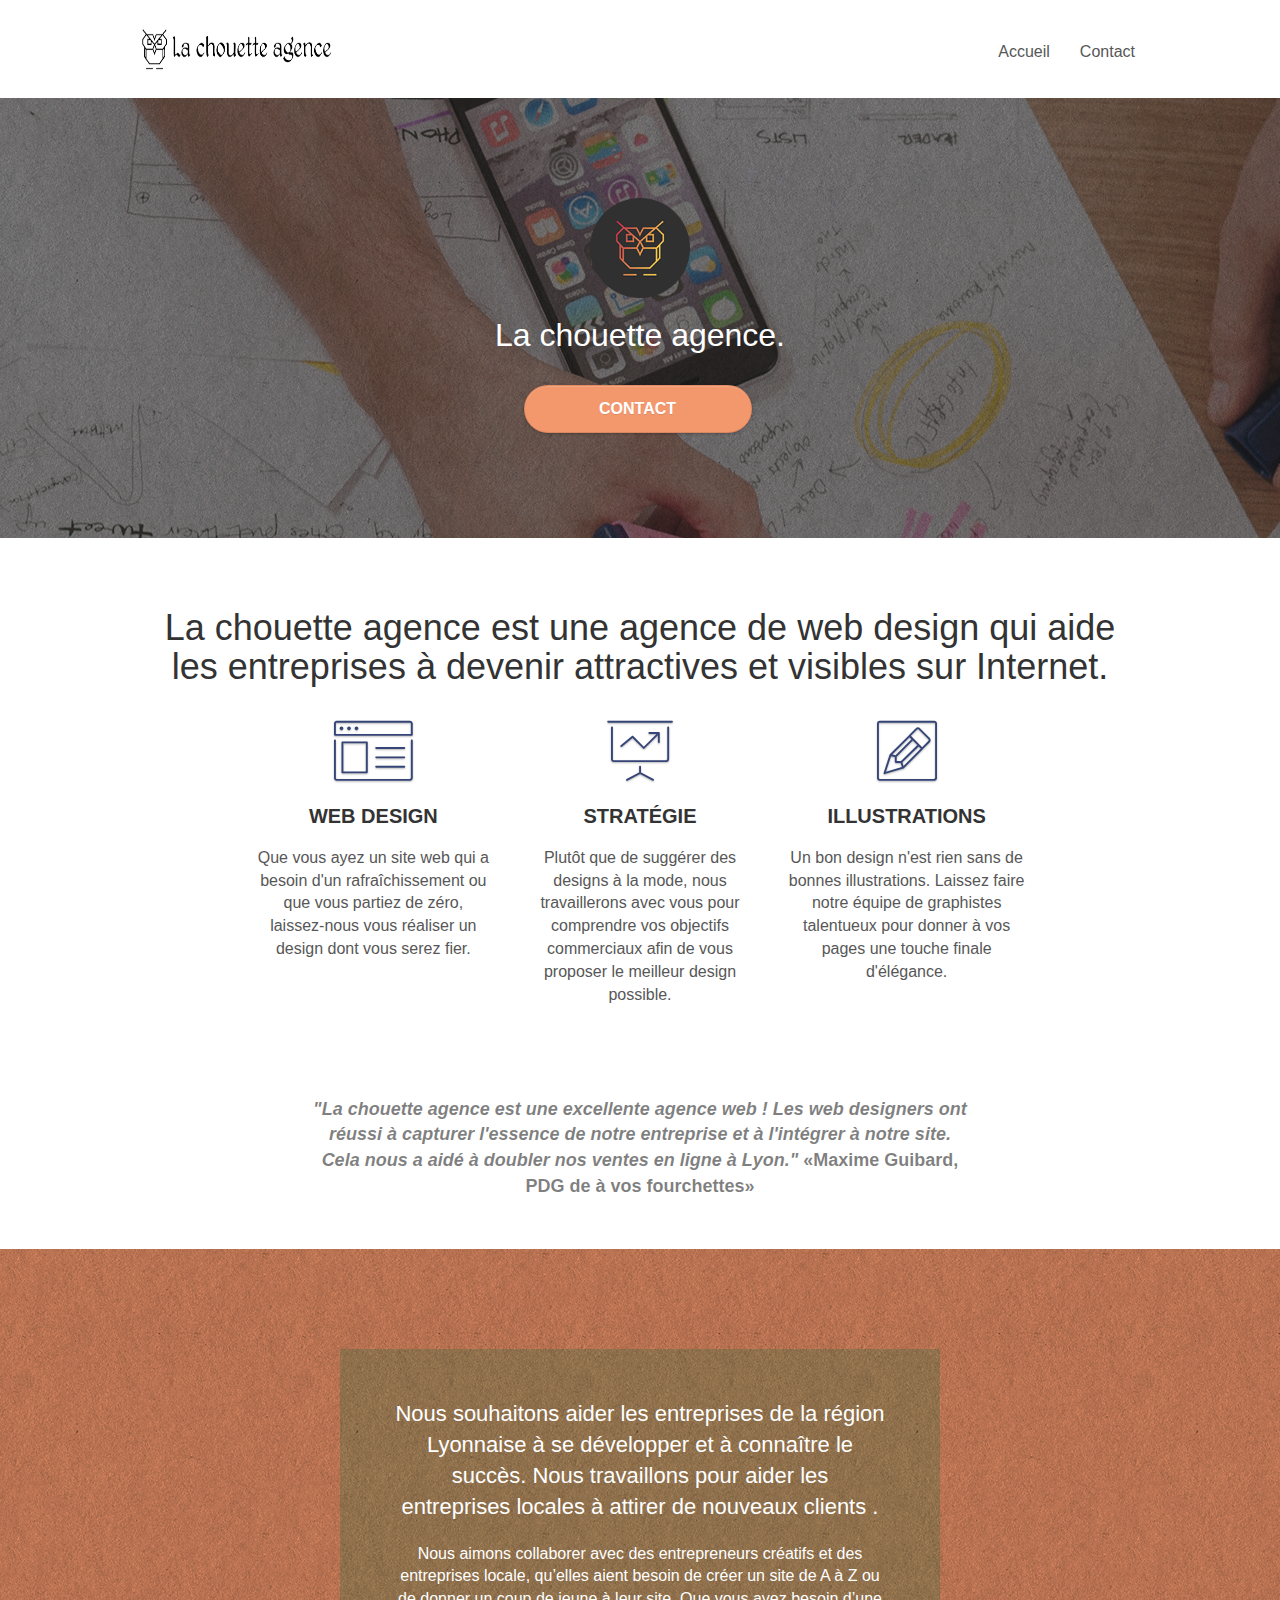
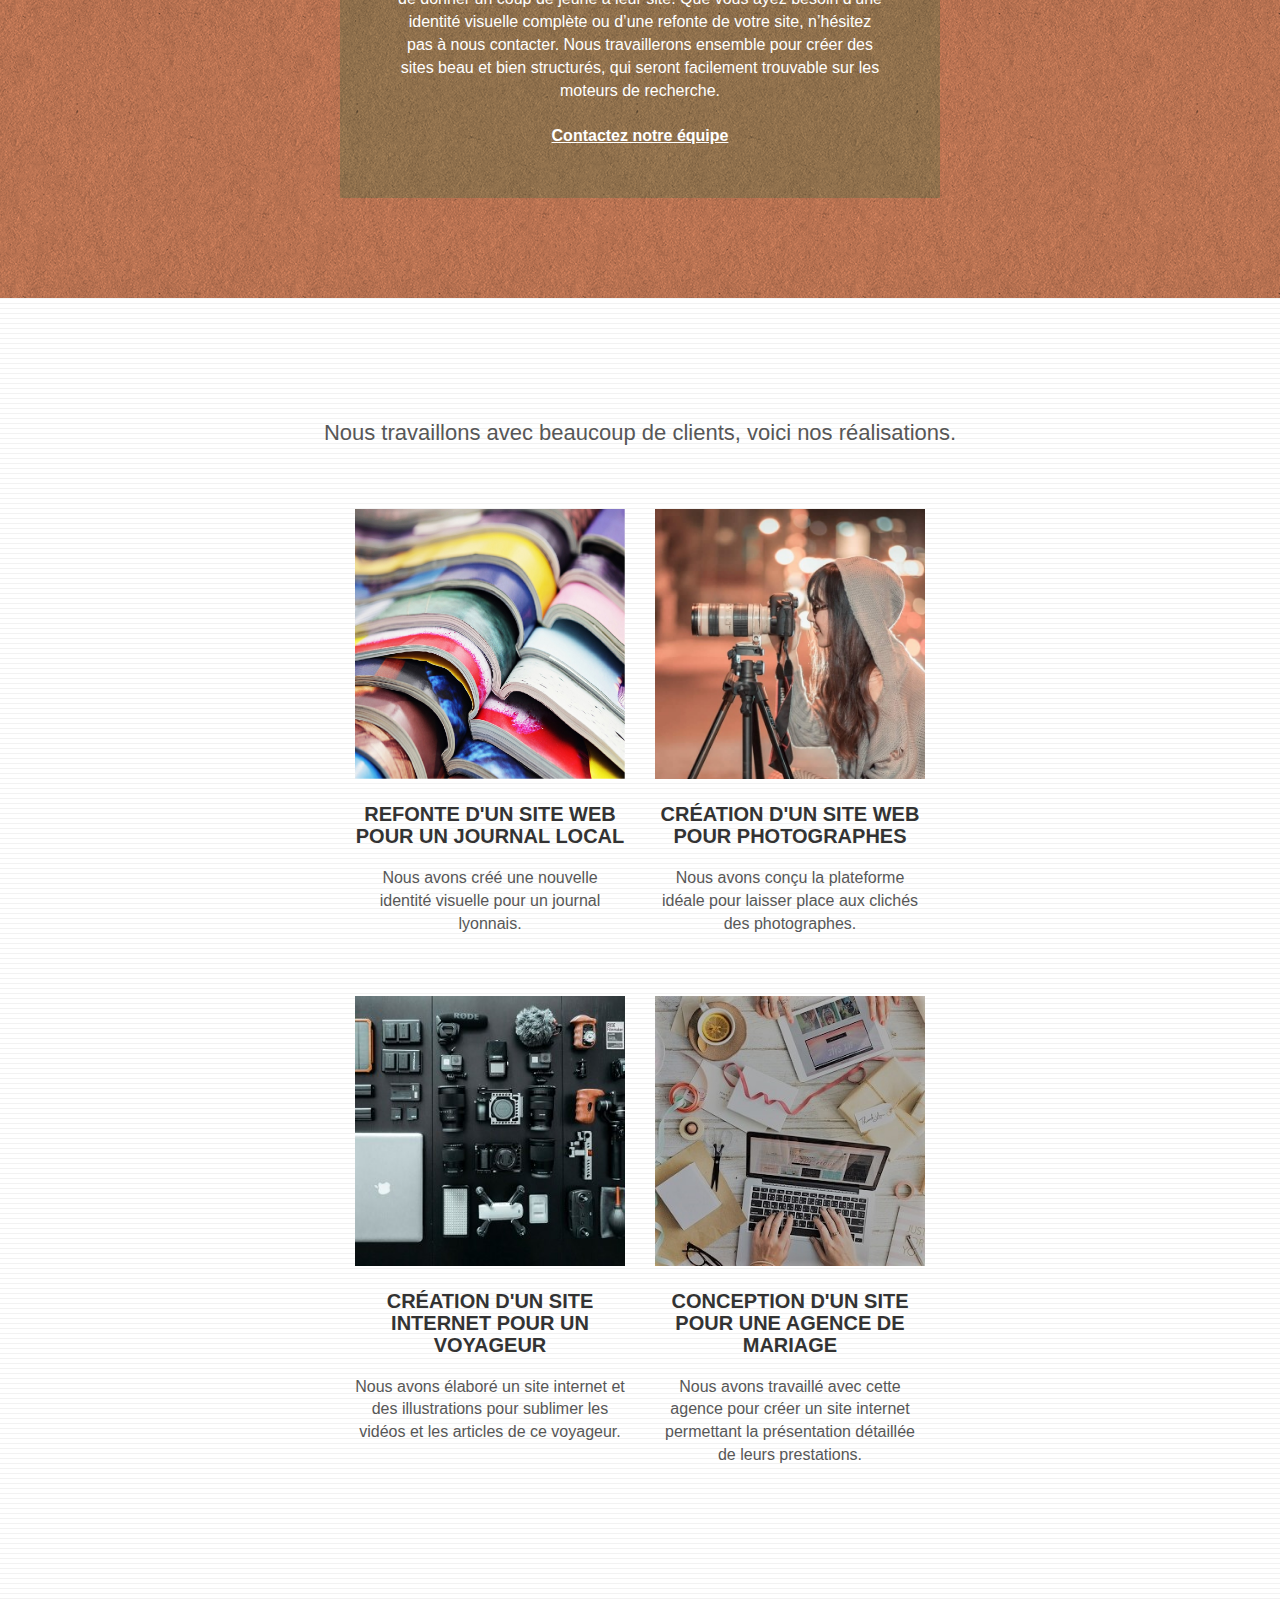
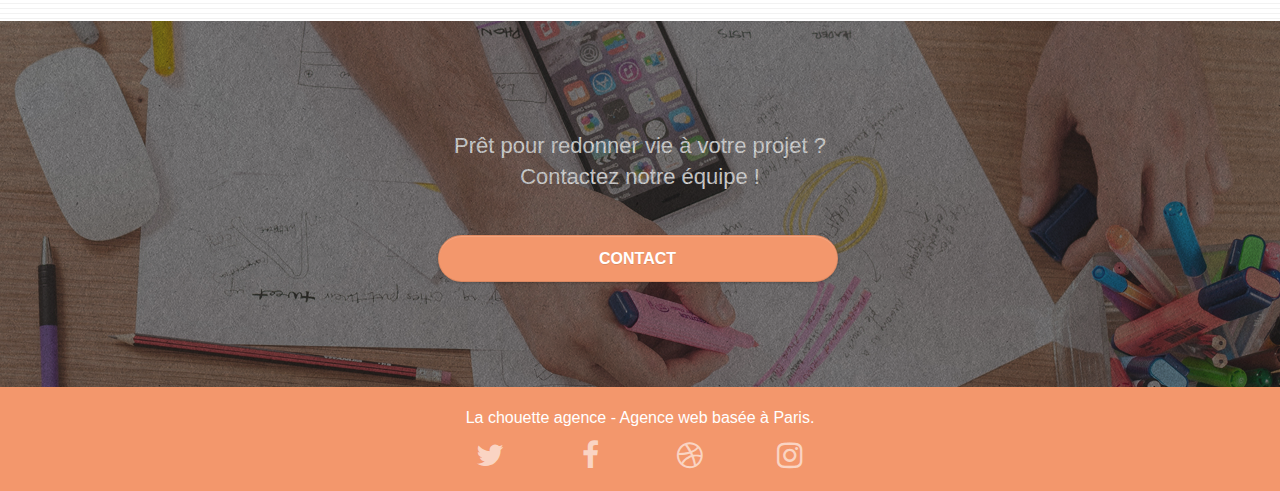
==== commit 9de371bf: "avancer site" ====
--- a/index.html
+++ b/index.html
@@ -1,300 +1,294 @@
 <!doctype html>
-<html lang="Default">
+<html lang="Fr">
+
 <head>
-    <meta charset="utf-8">
-    <meta name="keywords" content="seo, google, site web, site internet, agence design paris, agence design, agence design,agence design,agence design,agence design,agence design,agence design,agence design,agence design">
-    <meta name="description" content="">
-    <meta name="viewport" content="width=device-width, initial-scale=1.0, viewport-fit=cover">
-    <link rel="shortcut icon" type="image/png" href="favicon.jpg">
-    
+	<meta charset="utf-8">
+	<meta name="description" content="site de vidéos pornographiques">
+	<meta name="viewport" content="width=device-width, initial-scale=1.0, viewport-fit=cover">
+	<link rel="shortcut icon" type="image/png" href="favicon.jpg">
+
 	<link rel="stylesheet" type="text/css" href="./css/bootstrap.css">
 	<link rel="stylesheet" type="text/css" href="style.css">
 	<link rel="stylesheet" type="text/css" href="./css/font-awesome.css">
 	<link rel="stylesheet" type="text/css" href="./css/et-line.css">
-	
-    
+
+
 	<script src="./js/jquery-2.1.0.js"></script>
 	<script src="./js/bootstrap.js"></script>
 	<script src="./js/blocs.js"></script>
-	<script src="./js/jquery.touchSwipe.js" defer></script>
+	<script src="./js/jquery.touchSwipe.js"></script>
 	<script src="./js/gmaps.js"></script>
 
-    <title>.</title>
-
-    
-<!-- Analytics -->
- 
-<!-- Analytics END -->
-    
+	<title>La chouette agence</title>
+
+
+	<!-- Analytics -->
+
+	<!-- Analytics END -->
+
 </head>
+
 <body>
-<!-- Principal conteneur -->
-<div class="page-container">
-    
-<!-- bloc-0 -->
-<div class="bloc bgc-white l-bloc " id="bloc-0">
-	<div class="container bloc-sm">
-
-		<nav class="navbar row">
-			<div class="navbar-header">
-				<div class="keywords" style="color:#cccccc;font-size:1px;">Agence web à paris, stratégie web, web design, illustrations, design de site web, site web, web, internet, site internet, site</div>
-				<a class="navbar-brand" href="index.html"><img src="img/la-chouette-agence.png" alt="paris web design logo agence web meilleure agence" height="40" /></a>
-				<div class="keywords" style="color:#cccccc;font-size:1px;">Agence web à paris, stratégie web, web design, illustrations, design de site web, site web, web, internet, site internet, site</div>
-				<button id="nav-toggle" type="button" class="ui-navbar-toggle navbar-toggle" data-toggle="collapse" data-target=".navbar-1">
-					<span class="sr-only">Toggle navigation</span><span class="icon-bar"></span><span class="icon-bar"></span><span class="icon-bar"></span>
-				</button>
-			</div>
-			<div class="collapse navbar-collapse navbar-1 special-dropdown-nav">
-				<ul class="site-navigation nav navbar-nav">
-					<li>
-						<a href="index.html">Accueil</a>
-					</li>
-					<li>
-					</li>
-					<li>
-						<a href="page2.html">page2 &gt;</a>
-					</li>
-				</ul>
+	<!-- Principal conteneur -->
+	<div class="page-container">
+		<!-- bloc-0 -->
+		<header class="bloc bgc-white l-bloc " id="bloc-0">
+			<div class="container bloc-sm">
+
+				<nav class="navbar row">
+					<div class="navbar-header">
+						<a class="navbar-brand" href="index.html"><img src="img/la-chouette-agence.png"
+								alt="paris web design logo agence web meilleure agence" height="40" /></a>
+						<button id="nav-toggle" type="button" class="ui-navbar-toggle navbar-toggle"
+							data-toggle="collapse" data-target=".navbar-1">
+							<span class="sr-only">Toggle navigation</span><span class="icon-bar"></span><span
+								class="icon-bar"></span><span class="icon-bar"></span>
+						</button>
+					</div>
+					<div class="collapse navbar-collapse navbar-1 special-dropdown-nav">
+						<ul class="site-navigation nav navbar-nav">
+							<li>
+								<a href="index.html">Accueil</a>
+							</li>
+							<li>
+								<a href="contact.html">Contact</a>
+							</li>
+						</ul>
+					</div>
+				</nav>
+			</div>
+		</header>
+		<!-- bloc-0 END -->
+
+		<!-- bloc-1-presentation -->
+		<nav class="bloc bgc-dark-slate-blue bg-banniere d-bloc bg-t-edge bloc-bg-texture texture-paper b-parallax"
+			id="bloc-1-hero">
+			<div class="container bloc-lg">
+				<div class="row tight-width-whitespace">
+					<div class="col-sm-12">
+						<img src="img/logo.png" class="center-block image-resize-mode" width="100" alt="logo" />
+						<h1 class="text-center hero-bloc-text tc-white ">
+							La chouette agence.
+						</h1>
+						<div class="text-center">
+							<a href="contact.html" class="btn btn-lg btn-clean btn-rd cta-hero btn-atomic-tangerine"
+								id="cta-hero">Contact</a>
+						</div>
+					</div>
+				</div>
 			</div>
 		</nav>
+		<!-- bloc-1-presentation END -->
+
+		<!-- bloc-2-services -->
+		<div class="bloc bgc-white l-bloc" id="bloc-2-services">
+			<div class="container bloc-md">
+				<div class="row">
+					<div class="col-sm-12 text-center">
+						<h1>La chouette agence est une agence de web design qui aide les entreprises à devenir
+							attractives et visibles sur Internet.</h1>
+					</div>
+				</div>
+				<div class="row voffset-lg med-width-whitespace">
+					<div class="col-sm-4">
+						<div class="text-center">
+							<span class="et-icon-browser sm-shadow icon-dark-slate-blue icons icon-lg"></span>
+						</div>
+						<h3 class="mg-md text-center">
+							Web design
+						</h3>
+						<p class="text-center ">
+							Que vous ayez un site web qui a besoin d'un rafraîchissement ou que vous partiez de
+							zéro, laissez-nous vous réaliser un design dont vous serez fier.
+						</p>
+					</div>
+					<div class="col-sm-4">
+						<div class="text-center">
+							<span class="et-icon-presentation sm-shadow icon-dark-slate-blue icons icon-lg"></span>
+						</div>
+						<h3 class="mg-md text-center">
+							Stratégie
+						</h3>
+						<p class="text-center ">
+							Plutôt que de suggérer des designs à la mode, nous travaillerons avec vous pour comprendre
+							vos objectifs commerciaux afin de vous proposer le meilleur design possible.<br>
+						</p>
+					</div>
+					<div class="col-sm-4">
+						<div class="text-center">
+							<span class="et-icon-edit sm-shadow icon-dark-slate-blue icons icon-lg"></span>
+						</div>
+						<h3 class="mg-md text-center">
+							Illustrations
+						</h3>
+						<p class="text-center ">
+							Un bon design n'est rien sans de bonnes illustrations. Laissez faire notre équipe de
+							graphistes talentueux pour donner à vos pages une touche finale d'élégance.
+						</p>
+					</div>
+				</div>
+				<div class="row voffset-lg voffset">
+					<div class="col-xs-12 col-md-8 col-md-offset-2 text-center">
+						<cite>"La chouette agence est une excellente agence web ! Les web designers ont réussi à
+							capturer
+							l'essence de notre entreprise
+							et à l'intégrer à notre site. Cela nous a aidé à doubler nos ventes en ligne à Lyon."
+						</cite>
+						<q>Maxime Guibard, PDG de à vos fourchettes</q>
+					</div>
+				</div>
+			</div>
+		</div>
+		<!-- bloc-2-services END -->
+
+		<!-- bloc-3-what-i-do -->
+		<div class="bloc tc-white bgc-atomic-tangerine bg-presentation d-bloc bloc-bg-texture texture-paper b-parallax"
+			id="bloc-3-what-i-do">
+			<div class="container bloc-lg">
+				<div class="row tight-width-whitespace black-background">
+					<div class="col-sm-12">
+						<h2 class="mg-md text-center tc-white">
+							Nous souhaitons aider les entreprises de la région Lyonnaise à se développer et à connaître
+							le succès. Nous travaillons pour aider les entreprises locales à attirer de nouveaux clients
+							.<br>
+						</h2>
+						<p class="text-center white">
+							Nous aimons collaborer avec des entrepreneurs créatifs et des entreprises locale, qu’elles
+							aient besoin de créer un site de A à Z ou de donner un coup de jeune à leur site. Que vous
+							ayez besoin d’une identité visuelle complète ou d’une refonte de votre site, n’hésitez pas à
+							nous contacter. Nous travaillerons ensemble pour créer des sites beau et bien structurés,
+							qui seront facilement trouvable sur les moteurs de recherche. <br><br><a
+								class="ltc-white bold-link" href="contact.html">Contactez notre équipe</a><br>
+						</p>
+					</div>
+				</div>
+			</div>
+		</div>
+		<!-- bloc-3-what-i-do END -->
+
+		<!-- bloc-4-portfolio -->
+		<div class="bloc bgc-white bg-lines-h2-bg bg-repeat l-bloc" id="bloc-4-portfolio">
+			<div class="container bloc-lg">
+				<div class="row">
+					<div class="col-sm-12 text-center">
+						<h2>Nous travaillons avec beaucoup de clients, voici nos réalisations.</h2>
+					</div>
+				</div>
+				<div class="row tight-width-whitespace portfolio-row">
+					<div class="col-sm-6">
+						<a href="#" data-lightbox="img/1.jpg" data-gallery-id="gallery-1"
+							data-caption="Refonte d'un site web pour un journal local" data-frame="snapshot-lb"><img
+								src="img/1.jpg" alt="la-chouette-agence" class="img-responsive portfolio-thumb" /></a>
+						<h3 class="mg-md text-center">
+							Refonte d'un site web pour un journal local
+						</h3>
+						<p class="text-center">
+							Nous avons créé une nouvelle identité visuelle pour un journal lyonnais.
+						</p>
+					</div>
+					<div class="col-sm-6">
+						<a href="#" data-lightbox="img/2.jpg" data-gallery-id="gallery-1"
+							data-caption="Création d'un site web pour photographes" data-frame="snapshot-lb"><img
+								src="img/2.jpg" class="img-responsive portfolio-thumb" alt="la-chouette-agence" /></a>
+						<h3 class="mg-md text-center">
+							Création d'un site web pour photographes
+						</h3>
+						<p class="text-center">
+							Nous avons conçu la plateforme idéale pour laisser place aux clichés des photographes.
+						</p>
+					</div>
+				</div>
+				<div class="row tight-width-whitespace portfolio-row">
+					<div class="col-sm-6">
+						<a href="#" data-lightbox="img/3.bmp" data-gallery-id="gallery-1"
+							data-caption="Création d'un site internet pour un voyageur" data-frame="snapshot-lb"><img
+								src="img/3.jpg" class="img-responsive portfolio-thumb"
+								alt="paris web design logo agence web meilleure agence, Création d'un site web pour voyageur" /></a>
+						<h3 class="mg-md text-center">
+							Création d'un site internet pour un voyageur
+						</h3>
+						<p class="text-center">
+							Nous avons élaboré un site internet et des illustrations pour sublimer les vidéos et les
+							articles de ce voyageur.
+						</p>
+					</div>
+					<div class="col-sm-6">
+						<a href="#" data-lightbox="img/4.bmp" data-gallery-id="gallery-1"
+							data-caption="Conception d'un site pour une agence de mariage" data-frame="snapshot-lb"><img
+								src="img/4.bmp" class="img-responsive portfolio-thumb"
+								alt="paris web design logo agence web meilleure agence, Création d'un site web pour agence de mariage" /></a>
+						<h3 class="mg-md text-center">
+							Conception d'un site pour une agence de mariage
+						</h3>
+						<p class="text-center">
+							Nous avons travaillé avec cette agence pour créer un site internet permettant la
+							présentation détaillée de leurs prestations.
+						</p>
+					</div>
+				</div>
+			</div>
+		</div>
+		<!-- bloc-4-portfolio END -->
+
+		<!-- bloc-5-cta -->
+		<div class="bloc bgc-dark-slate-blue bg-banniere d-bloc bloc-bg-texture texture-paper" id="bloc-5-cta">
+			<div class="container bloc-lg">
+				<div class="row">
+					<h2 class="mg-md text-center tc-white">
+						Prêt pour redonner vie à votre projet ?<br>Contactez notre équipe !
+					</h2>
+					<div class="col-sm-12 text-center">
+						<a href="contact.html"
+							class="btn btn-atomic-tangerine btn-clean btn-rd btn-lg cta-hero">Contact</a>
+					</div>
+				</div>
+			</div>
+		</div>
+		<!-- bloc-5-cta END -->
+
+		<!-- Footer - bloc-8 -->
+		<footer class="bloc bgc-atomic-tangerine d-bloc" id="bloc-8">
+			<div class="container bloc-sm">
+				<div class="row">
+					<div class="col-sm-12">
+						<p class="text-center white">
+							La chouette agence - Agence web basée à Paris.<br>
+						</p>
+						<div class="row row-no-gutters social">
+							<div class="col-sm-3">
+								<div class="text-center">
+									<a class="social" href="index.html"><span class="fa fa-twitter icon-md"></span></a>
+								</div>
+							</div>
+							<div class="col-sm-3">
+								<div class="text-center">
+									<a class="social" href="index.html"><span class="fa fa-facebook icon-md"></span></a>
+								</div>
+							</div>
+							<div class="col-sm-3">
+								<div class="text-center">
+									<a class="social" href="index.html"><span class="fa fa-dribbble icon-md"></span></a>
+								</div>
+							</div>
+							<div class="col-sm-3">
+								<div class="text-center">
+									<a class="social" href="index.html"><span
+											class="fa fa-instagram icon-md"></span></a>
+								</div>
+							</div>
+						</div>
+						<div class="row">
+						</div>
+					</div>
+				</div>
+			</div>
+		</footer>
+		<!-- Footer - bloc-8 END -->
+
 	</div>
-</div>
-<!-- bloc-0 END -->
-
-<!-- bloc-1-presentation -->
-<div class="bloc bgc-dark-slate-blue bg-banniere d-bloc bg-t-edge bloc-bg-texture texture-paper b-parallax" id="bloc-1-hero">
-	<div class="container bloc-lg">
-		<div class="row tight-width-whitespace">
-			<div class="col-sm-12">
-				<img src="img/logo.png" class="center-block image-resize-mode" width="100" alt="La chouette agence, agence web paris, création logo paris" />
-				<h1 class="text-center hero-bloc-text tc-white ">
-					La chouette agence.
-				</h1>
-				<div class="text-center">
-					<a href="page2.html" class="btn btn-lg btn-clean btn-rd cta-hero btn-atomic-tangerine" id="cta-hero">Contact</a>
-				</div>
-			</div>
-		</div>
-	</div>
-</div>
-<!-- bloc-1-presentation END -->
-
-<!-- bloc-2-services -->
-<div class="bloc bgc-white l-bloc" id="bloc-2-services">
-	<div class="container bloc-md">
-		<div class="row">
-			<div class="col-sm-12 text-center">
-				<img alt="agence web, agence web paris, web design paris, stratégie web" src="img/title.png" />
-			</div>
-		</div>
-		<div class="row voffset-lg med-width-whitespace">
-			<div class="col-sm-4">
-				<div class="text-center">
-					<span class="et-icon-browser sm-shadow icon-dark-slate-blue icons icon-lg"></span>
-				</div>
-				<h3 class="mg-md text-center">
-					Web design
-				</h3>
-				<p class="text-center ">
-					Que vous ayez un site web qui a besoin d&rsquo;un rafraîchissement ou que vous partiez de zéro, laissez-nous vous réaliser un design dont vous serez fier.
-				</p>
-			</div>
-			<div class="col-sm-4">
-				<div class="text-center">
-					<span class="et-icon-presentation sm-shadow icon-dark-slate-blue icons icon-lg"></span>
-				</div>
-				<h3 class="mg-md text-center">
-					&nbsp;Stratégie
-				</h3>
-				<p class="text-center ">
-					Plutôt que de suggérer des designs à la mode, nous travaillerons avec vous pour comprendre vos objectifs commerciaux afin de vous proposer le meilleur design possible.<br>
-				</p>
-			</div>
-			<div class="col-sm-4">
-				<div class="text-center">
-					<span class="et-icon-edit sm-shadow icon-dark-slate-blue icons icon-lg"></span>
-				</div>
-				<h3 class="mg-md text-center">
-					Illustrations
-				</h3>
-				<p class="text-center ">
-					Un bon design n'est rien sans de bonnes illustrations. Laissez faire notre équipe de graphistes talentueux pour donner à vos pages une touche finale d'élégance.
-				</p>
-			</div>
-		</div>
-		<div class="row voffset-lg voffset">
-			<div class="col-xs-12 col-md-8 col-md-offset-2 text-center">
-				<img alt="agence web, agence web paris, web design paris, stratégie web" src="img/citation.png" />
-
-			</div>
-		</div>
-	</div>
-</div>
-<!-- bloc-2-services END -->
-
-<!-- bloc-3-what-i-do -->
-<div class="bloc tc-white bgc-atomic-tangerine bg-presentation d-bloc bloc-bg-texture texture-paper b-parallax" id="bloc-3-what-i-do">
-	<div class="container bloc-lg">
-		<div class="row tight-width-whitespace black-background">
-			<div class="col-sm-12">
-				<h2 class="mg-md text-center tc-white">
-					Nous souhaitons aider les entreprises de la région Lyonnaise à se développer et à connaître le succès. Nous travaillons pour aider les entreprises locales à attirer de nouveaux clients .<br>
-				</h2>
-				<p class="text-center white">
-					Nous aimons collaborer avec des entrepreneurs créatifs et des entreprises locale, qu’elles aient besoin de créer un site de A à Z ou de donner un coup de jeune à leur site. Que vous ayez besoin d’une identité visuelle complète ou d’une refonte de votre site, n’hésitez pas à nous contacter. Nous travaillerons ensemble pour créer des sites beau et bien structurés, qui seront facilement trouvable sur les moteurs de recherche. <br><br><a class="ltc-white bold-link" href="page2.html">Contactez notre équipe</a><br>
-				</p>
-			</div>
-		</div>
-	</div>
-</div>
-<!-- bloc-3-what-i-do END -->
-
-<!-- bloc-4-portfolio -->
-<div class="bloc bgc-white bg-lines-h2-bg bg-repeat l-bloc" id="bloc-4-portfolio">
-	<div class="container bloc-lg">
-		<div class="row">
-			<div class="col-sm-12 text-center">
-				<img alt="agence web, agence web paris, web design paris, stratégie web" src="img/title2.png" />
-			</div>
-		</div>
-		<div class="row tight-width-whitespace portfolio-row">
-			<div class="col-sm-6">
-				<a href="#" data-lightbox="img/1.jpg" data-gallery-id="gallery-1" data-caption="Refonte d'un site web pour un journal local" data-frame="snapshot-lb"><img src="img/1.jpg" alt="paris web design logo agence web meilleure agence et refonte site web journal" class="img-responsive portfolio-thumb" /></a>
-				<h3 class="mg-md text-center">
-					Refonte d'un site web pour un journal local
-				</h3>
-				<p class="text-center">
-					Nous avons créé une nouvelle identité visuelle pour un journal lyonnais.
-				</p>
-			</div>
-			<div class="col-sm-6">
-				<a href="#" data-lightbox="img/2.jpg" data-gallery-id="gallery-1" data-caption="Création d'un site web pour photographes" data-frame="snapshot-lb"><img src="img/2.jpg" class="img-responsive portfolio-thumb" alt="paris web design logo agence web meilleure agence, Création d'un site web pour photographes" /></a>
-				<h3 class="mg-md text-center">
-					Création d'un site web pour photographes
-				</h3>
-				<p class="text-center">
-					Nous avons conçu la plateforme idéale pour laisser place aux clichés des photographes.
-				</p>
-			</div>
-		</div>
-		<div class="row tight-width-whitespace portfolio-row">
-			<div class="col-sm-6">
-				<a href="#" data-lightbox="img/3.bmp" data-gallery-id="gallery-1" data-caption="Création d'un site internet pour un voyageur" data-frame="snapshot-lb"><img src="img/3.bmp" class="img-responsive portfolio-thumb" alt="paris web design logo agence web meilleure agence, Création d'un site web pour voyageur"/></a>
-				<h3 class="mg-md text-center">
-					Création d'un site internet pour un voyageur
-				</h3>
-				<p class="text-center">
-					Nous avons élaboré un site internet et des illustrations pour sublimer les vidéos et les articles de ce voyageur.
-				</p>
-			</div>
-			<div class="col-sm-6">
-				<a href="#" data-lightbox="img/4.bmp" data-gallery-id="gallery-1" data-caption="Conception d'un site pour une agence de mariage" data-frame="snapshot-lb"><img src="img/4.bmp" class="img-responsive portfolio-thumb" alt="paris web design logo agence web meilleure agence, Création d'un site web pour agence de mariage" /></a>
-				<h3 class="mg-md text-center">
-					Conception d'un site pour une agence de mariage
-				</h3>
-				<p class="text-center">
-					Nous avons travaillé avec cette agence pour créer un site internet permettant la présentation détaillée de leurs prestations.
-				</p>
-			</div>
-		</div>
-	</div>
-</div>
-<!-- bloc-4-portfolio END -->
-
-<!-- bloc-5-cta -->
-<div class="bloc bgc-dark-slate-blue bg-banniere d-bloc bloc-bg-texture texture-paper" id="bloc-5-cta">
-	<div class="container bloc-lg">
-		<div class="row">
-			<h2 class="mg-md text-center tc-white">
-				Prêt pour redonner vie à votre projet ?<br>Contactez notre équipe !
-			</h2>
-			<div class="col-sm-12 text-center">
-				<a href="page2.html" class="btn btn-atomic-tangerine btn-clean btn-rd btn-lg cta-hero">Contact</a>
-			</div>
-		</div>
-	</div>
-</div>
-<!-- bloc-5-cta END -->
-
-<!-- Footer - bloc-8 -->
-<div class="bloc bgc-atomic-tangerine d-bloc" id="bloc-8">
-	<div class="container bloc-sm">
-		<div class="row">
-			<div class="col-sm-12">
-				<p class="text-center white">
-					La chouette agence - Agence web basée à Lyon.<br>
-				</p>
-				<div class="row row-no-gutters social">
-					<div class="col-sm-3">
-						<div class="text-center">
-							<a class="social" href="index.html"><span class="fa fa-twitter icon-md"></span></a>
-						</div>
-					</div>
-					<div class="col-sm-3">
-						<div class="text-center">
-							<a class="social" href="index.html"><span class="fa fa-facebook icon-md"></span></a>
-						</div>
-					</div>
-					<div class="col-sm-3">
-						<div class="text-center">
-							<a class="social" href="index.html"><span class="fa fa-dribbble icon-md"></span></a>
-						</div>
-					</div>
-					<div class="col-sm-3">
-						<div class="text-center">
-							<a class="social" href="index.html"><span class="fa fa-instagram icon-md"></span></a>
-						</div>
-					</div>
-					<div class="keywords" style="color:#F3976C;">Agence web à paris, stratégie web, web design, illustrations, design de site web, site web, web, internet, site internet, site</div>
-				</div>
-				<div class="row">
-					<div class="col-sm-4">
-						Partenaires
-							<ul>
-								<li><a href="voiture.com">voiture.com</a></li>
-								<li><a href="pizza.com">pizza.com</a></li>
-								<li><a href="matoiture.com">matoiture.com</a></li>
-								<li><a href="immobilierseo.com">immobilierseo.com</a></li>
-							</ul>		
-					</div>
-					<div class="col-sm-4">
-						Annuaires liste 1
-						<ul>
-							<li><a href="annuaireagence.com">annuaireagence.com</a></li>
-							<li><a href="annuaireseo.com">annuaireseo.com</a></li>
-							<li><a href="annuairemarketing.com">annuairemarketing.com</a></li>
-							<li><a href="123seoture.com">123seo.com</a></li>
-							<li><a href="123site.com">123site.com</a></li>
-							<li><a href="annuairewordpress.com">annuairewordpress.com</a></li>
-							<li><a href="listeagence.com">listeagence.com</a></li>
-							<li><a href="meilleuresagencesparis.com">meilleuresagencesparis.com</a></li>
-							<li><a href="listeseo.com">listeseo.com</a></li>
-						</ul>
-					</div>
-					<div class="col-sm-4">
-						Annuaires liste 2
-						<ul>
-							<li><a href="betterseo.com">betterseo.com</a></li>
-							<li><a href="ameliorerseo.com">ameliorerseo.com</a></li>
-							<li><a href="seojuicelien.com">seojuicelien.com</a></li>
-							<li><a href="meilleursliens.com">meilleursliens.com</a></li>
-							<li><a href="liensagogo.com">liensagogo.com</a></li>
-							<li><a href="backlink.com">backlink.com</a></li>
-							<li><a href="linkjuiceannuaire.com">linkjuiceannuaire.com</a></li>
-							<li><a href="remontersurgoogle.com">remontersurgoogle.com</a></li>
-							<li><a href="vraiseofiable.com">vraiseofiable.com</a></li>
-						</ul>
-					</div>
-				</div>
-			</div>
-		</div>
-	</div>
-</div>
-<!-- Footer - bloc-8 END -->
-
-</div>
-<!-- Principal conteneur END -->
-    
+	<!-- Principal conteneur END -->
+
 
 </body>
-</html>
+
+</html>--- a/style.css
+++ b/style.css
@@ -6,7 +6,10 @@
     -webkit-font-smoothing: antialiased;
     -moz-osx-font-smoothing: grayscale;
 }
-
+.keywords{
+    color:#cccccc;
+    font-size:1px;
+}
 a,
 button {
     transition: all .3s ease-in-out;
@@ -302,9 +305,10 @@
 }
 
 .navbar-brand img {
-    max-height: 200px;
+    height: 50px;
     margin: 0 5px 0 0;
     display: inline;
+    width: 70%;
 }
 
 .navbar-brand img[src$=svg] {
@@ -509,7 +513,9 @@
     border-color: rgba(0, 0, 0, .1);
     box-shadow: none;
 }
-
+.form-group{
+    margin-bottom: 15px;
+}
 .scrollToTop {
     width: 40px;
     height: 40px;
@@ -677,7 +683,7 @@
 }
 
 p {
-    font-size: 11px;
+    font-size: 16px;
 }
 
 .tight-width-whitespace {
@@ -710,7 +716,7 @@
 }
 
 h3 {
-    font-size: 15px;
+    font-size: 20px;
     text-transform: uppercase;
     font-weight: 700;
     color: #333333!important;
@@ -741,8 +747,13 @@
 
 .portfolio-thumb {
     margin-bottom: 24px;
-}
-
+    height: 270px;
+    width: 100%;
+}
+cite,q{
+    font-size: 18px;
+    font-weight: bold;
+}
 .portfolio-row {
     margin-bottom: 44px;
     margin-top: 50px;
@@ -775,12 +786,13 @@
 }
 
 .tc-white {
-    color: #F3976C!important;
+    color: white!important;
 }
 
 .btn-atomic-tangerine {
     background: #F3976C;
     color: #FFFFFF!important;
+    width: 40%;
 }
 
 .btn-atomic-tangerine:hover {
@@ -822,7 +834,7 @@
 }
 
 .bg-presentation {
-    background-image: url("img/image-de-presentation.bmp");
+    background-image: url("img/image-de-presentation.jpg");
 }
 
 @media (max-width: 1024px) {
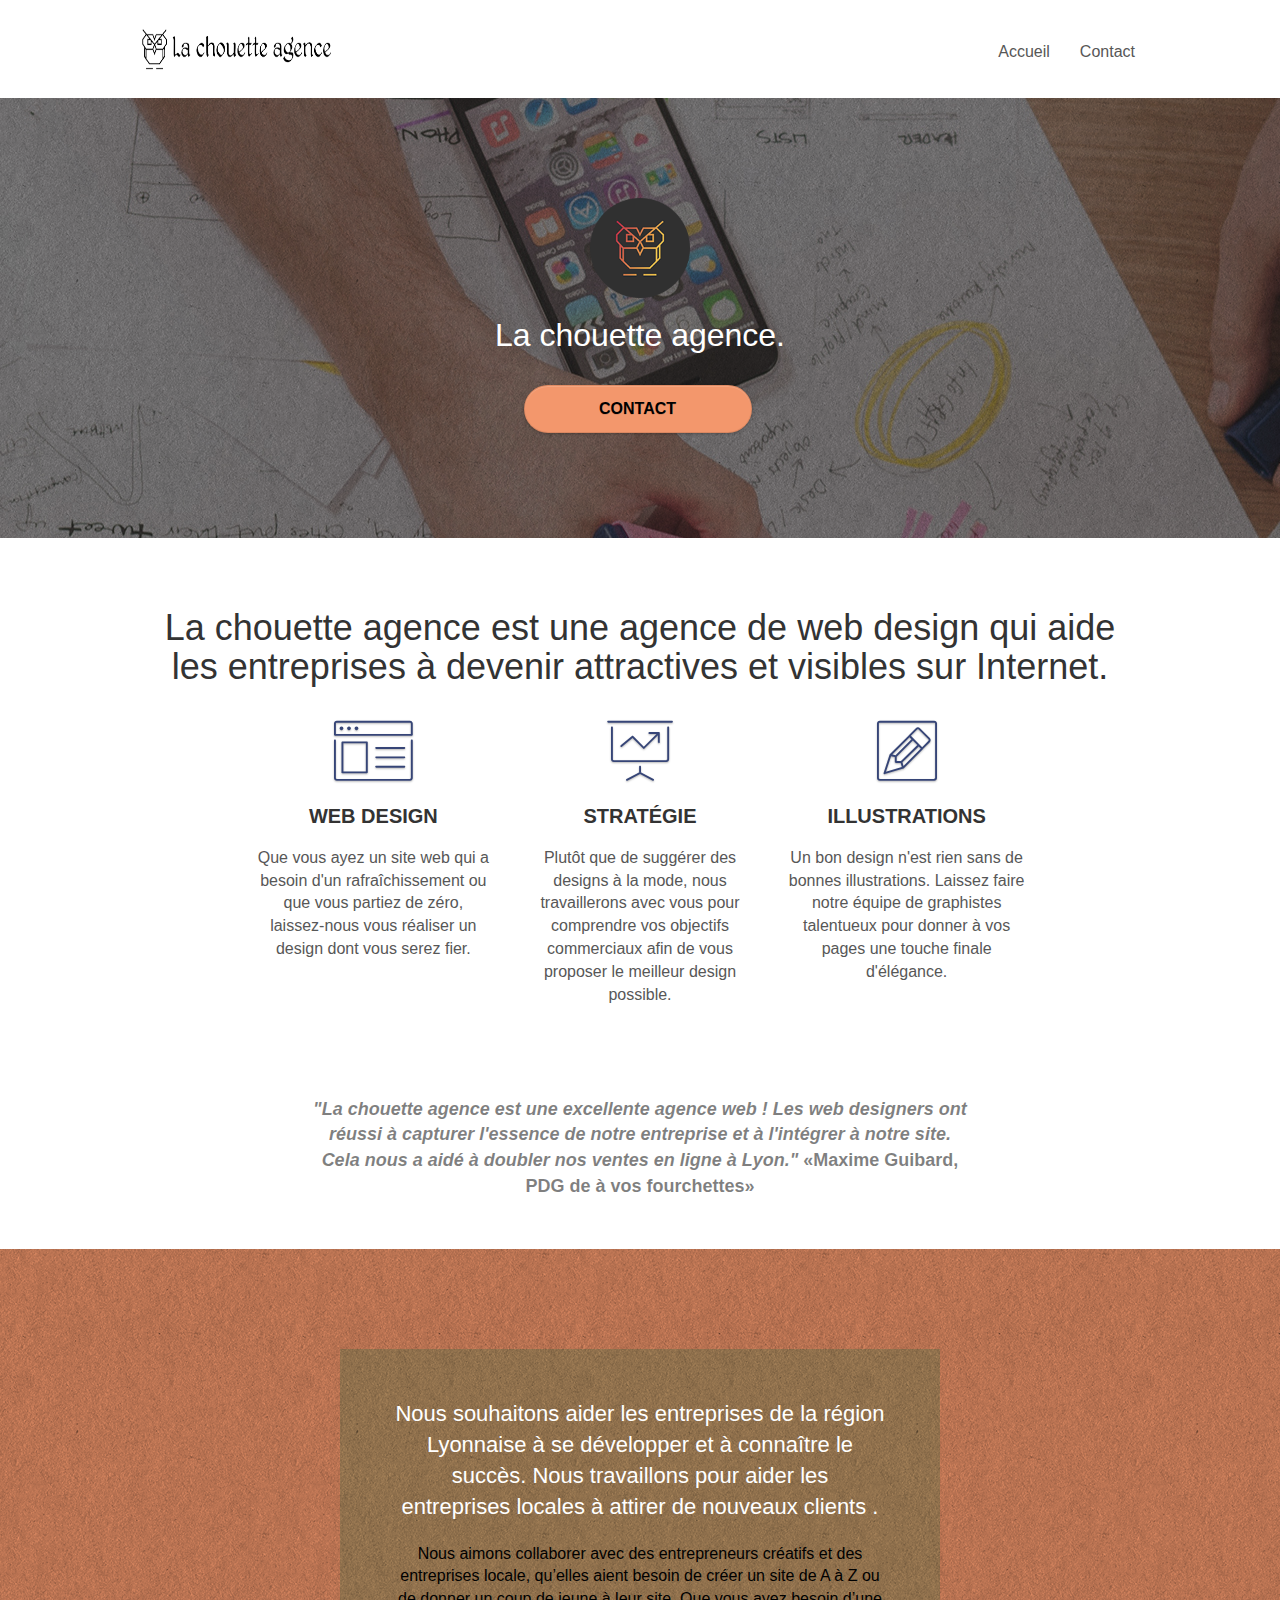
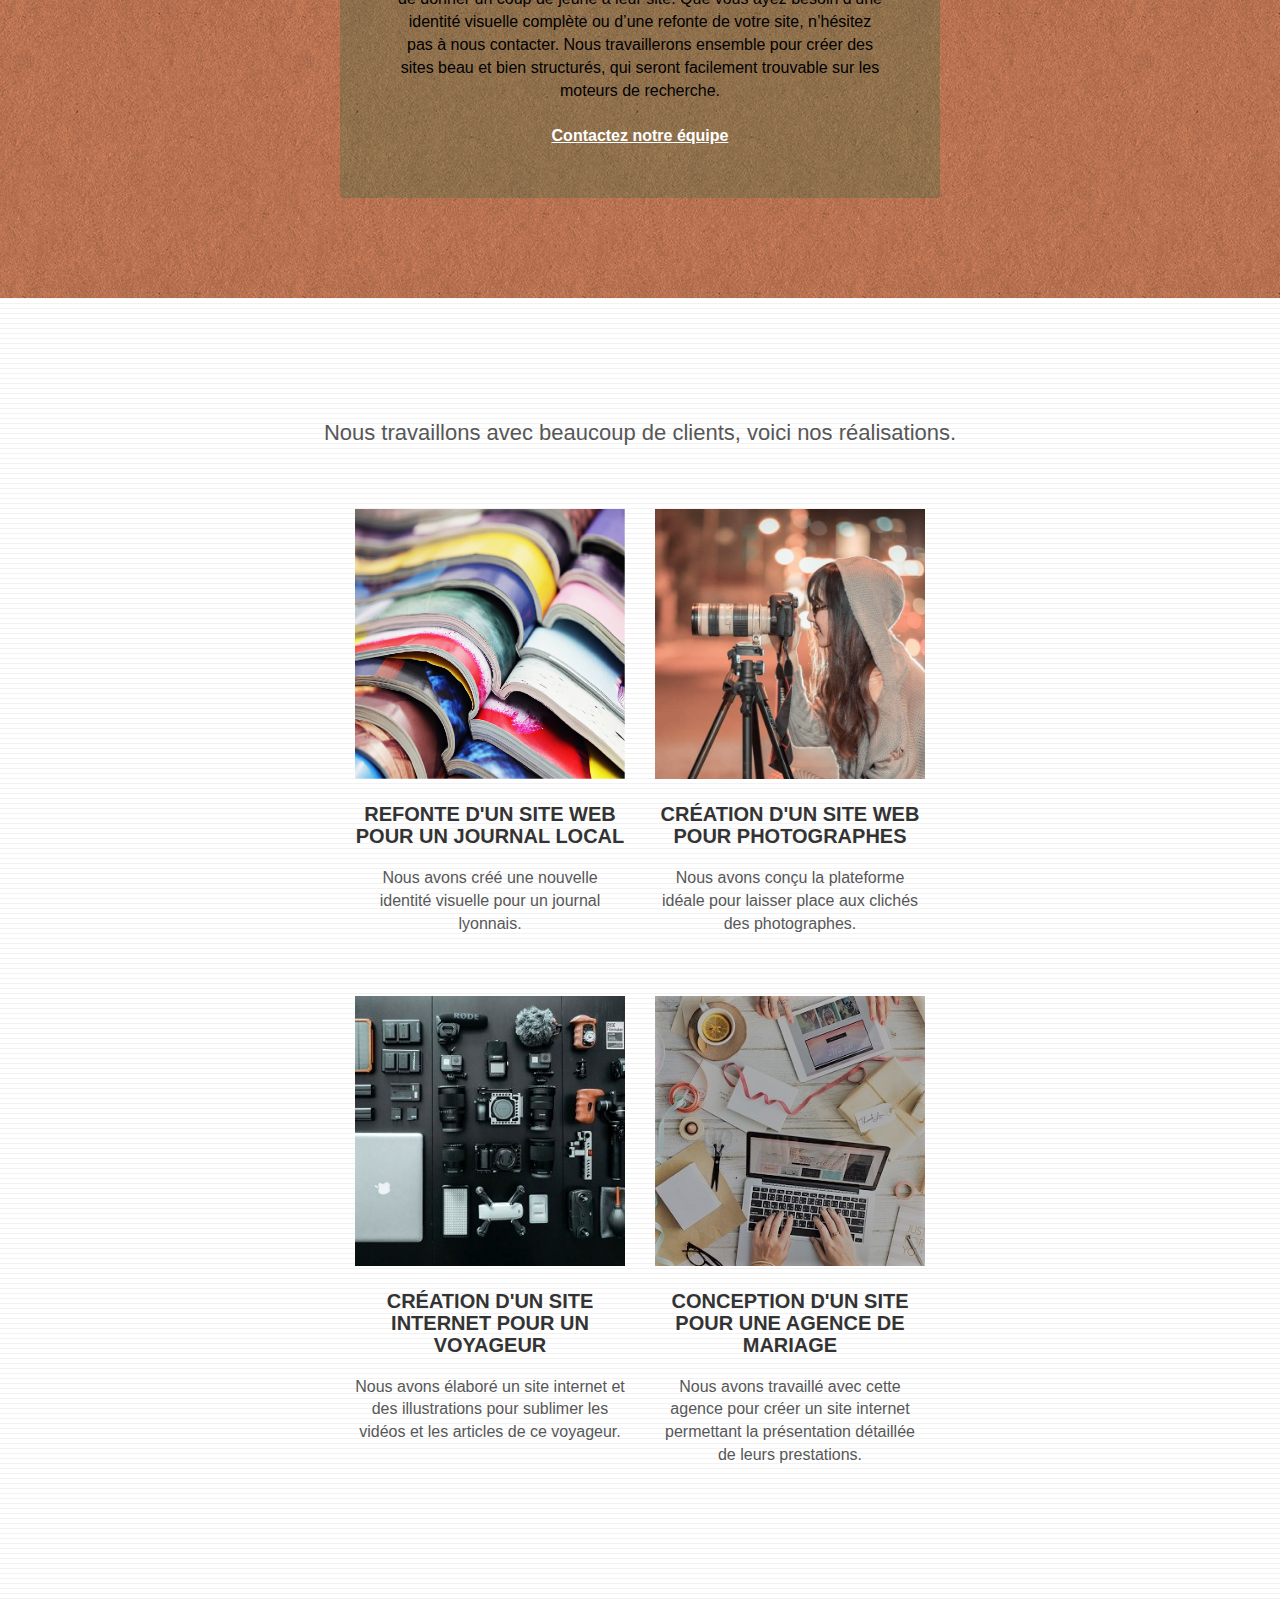
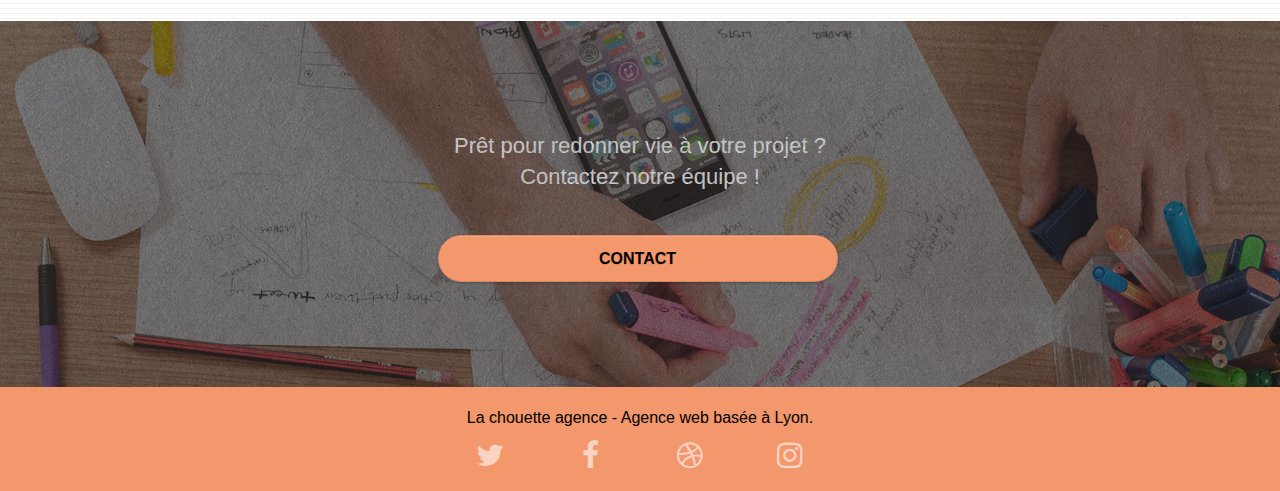
==== commit b1920e43: "presque fini" ====
--- a/index.html
+++ b/index.html
@@ -3,7 +3,7 @@
 
 <head>
 	<meta charset="utf-8">
-	<meta name="description" content="site de vidéos pornographiques">
+	<meta name="description" content="Entreprise de web design basée à Lyon">
 	<meta name="viewport" content="width=device-width, initial-scale=1.0, viewport-fit=cover">
 	<link rel="shortcut icon" type="image/png" href="favicon.jpg">
 
@@ -67,7 +67,7 @@
 				<div class="row tight-width-whitespace">
 					<div class="col-sm-12">
 						<img src="img/logo.png" class="center-block image-resize-mode" width="100" alt="logo" />
-						<h1 class="text-center hero-bloc-text tc-white ">
+						<h1 class="text-center hero-bloc-text tc-white">
 							La chouette agence.
 						</h1>
 						<div class="text-center">
@@ -252,32 +252,29 @@
 				<div class="row">
 					<div class="col-sm-12">
 						<p class="text-center white">
-							La chouette agence - Agence web basée à Paris.<br>
+							La chouette agence - Agence web basée à Lyon.<br>
 						</p>
 						<div class="row row-no-gutters social">
 							<div class="col-sm-3">
 								<div class="text-center">
-									<a class="social" href="index.html"><span class="fa fa-twitter icon-md"></span></a>
-								</div>
-							</div>
-							<div class="col-sm-3">
-								<div class="text-center">
-									<a class="social" href="index.html"><span class="fa fa-facebook icon-md"></span></a>
-								</div>
-							</div>
-							<div class="col-sm-3">
-								<div class="text-center">
-									<a class="social" href="index.html"><span class="fa fa-dribbble icon-md"></span></a>
-								</div>
-							</div>
-							<div class="col-sm-3">
-								<div class="text-center">
-									<a class="social" href="index.html"><span
-											class="fa fa-instagram icon-md"></span></a>
-								</div>
-							</div>
-						</div>
-						<div class="row">
+									<a class="social" href="#"><span class="fa fa-twitter icon-md"></span></a>
+								</div>
+							</div>
+							<div class="col-sm-3">
+								<div class="text-center">
+									<a class="social" href="#"><span class="fa fa-facebook icon-md"></span></a>
+								</div>
+							</div>
+							<div class="col-sm-3">
+								<div class="text-center">
+									<a class="social" href="#"><span class="fa fa-dribbble icon-md"></span></a>
+								</div>
+							</div>
+							<div class="col-sm-3">
+								<div class="text-center">
+									<a class="social" href="#"><span class="fa fa-instagram icon-md"></span></a>
+								</div>
+							</div>
 						</div>
 					</div>
 				</div>
--- a/style.css
+++ b/style.css
@@ -303,7 +303,11 @@
     font-weight: 600;
     line-height: 44px;
 }
-
+.navbar-brand-contact img{
+     height: 50px;
+    margin: 0 5px 0 0;
+    display: inline;
+}
 .navbar-brand img {
     height: 50px;
     margin: 0 5px 0 0;
@@ -325,7 +329,6 @@
     float: right;
     z-index: 1;
 }
-
 .nav > li {
     float: left;
     margin-top: 4px;
@@ -742,7 +745,8 @@
 }
 
 .white {
-    color: #FFFFFF!important;
+    color: black!important;
+    text-align: center;
 }
 
 .portfolio-thumb {
@@ -784,14 +788,16 @@
 .bgc-atomic-tangerine {
     background-color: #F3976C;
 }
-
+.text-black{
+    color: black!important;
+}
 .tc-white {
     color: white!important;
 }
 
 .btn-atomic-tangerine {
     background: #F3976C;
-    color: #FFFFFF!important;
+    color: black!important;
     width: 40%;
 }
 
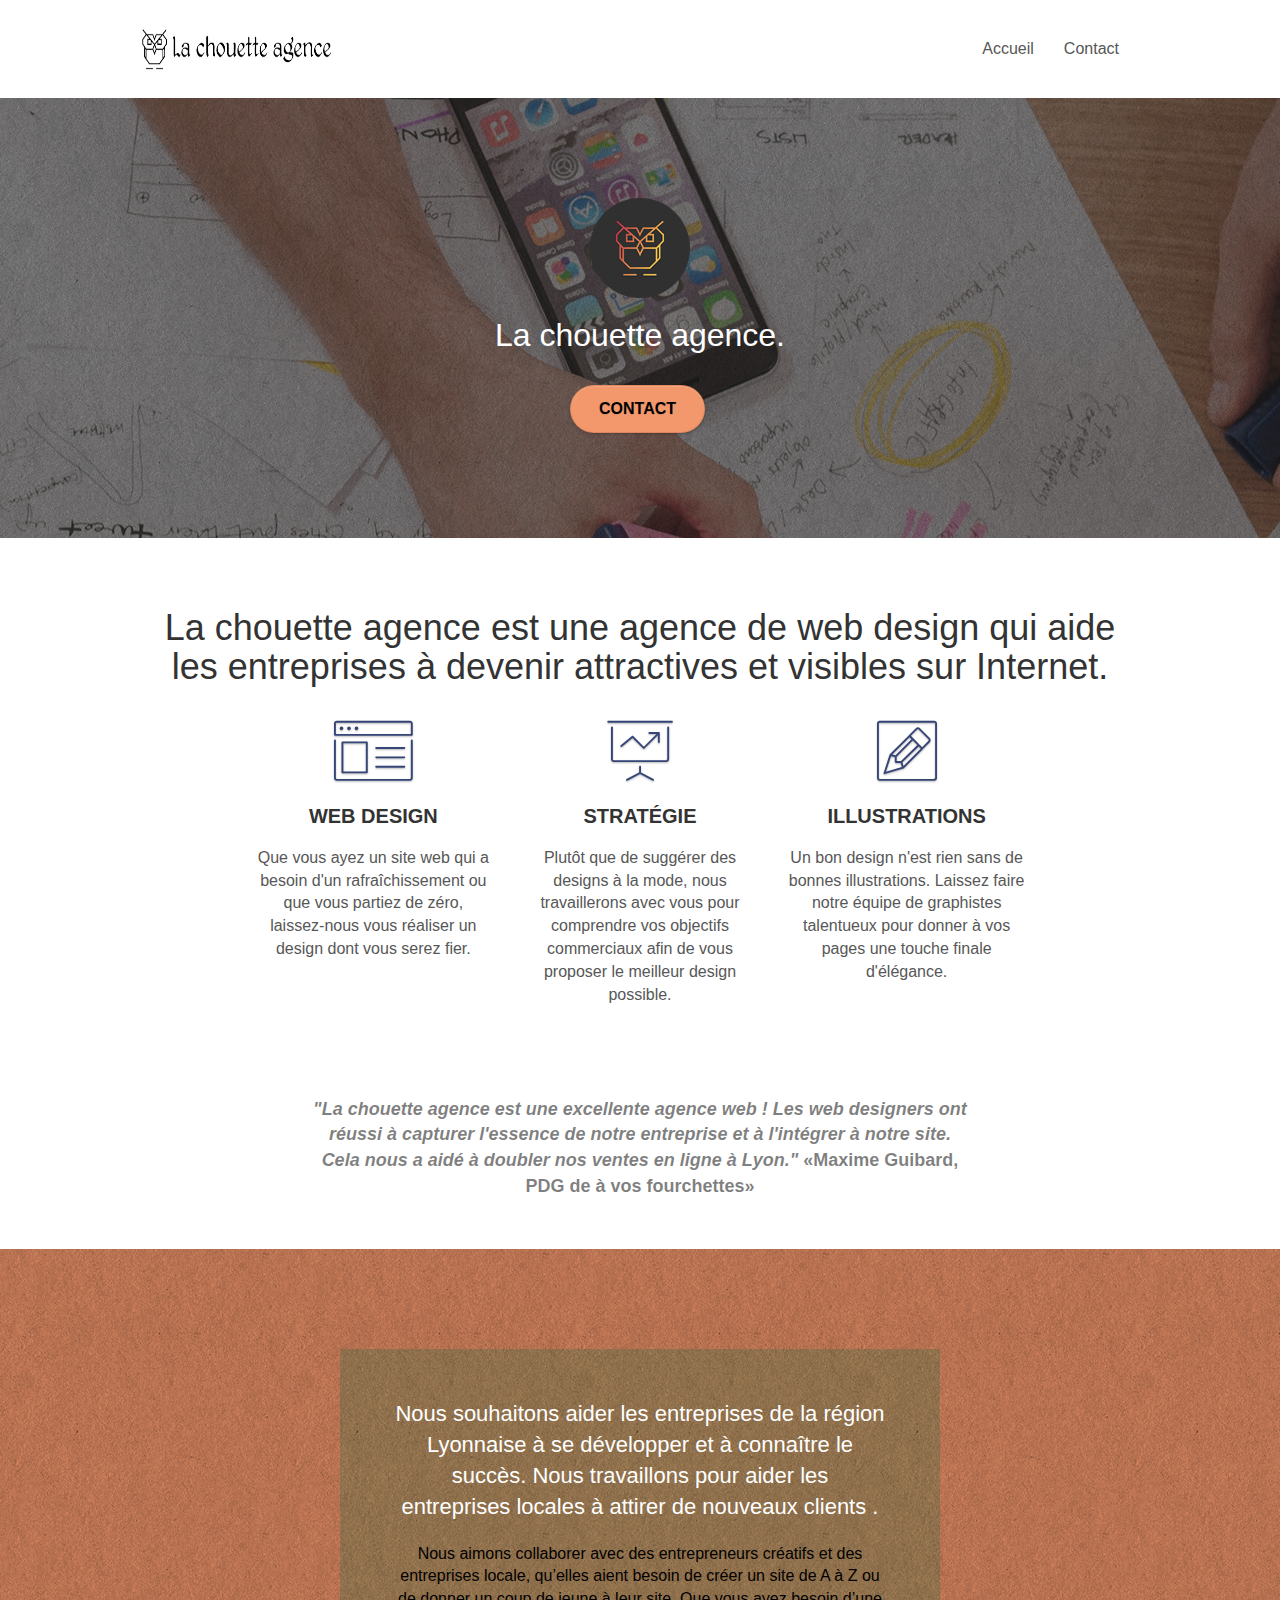
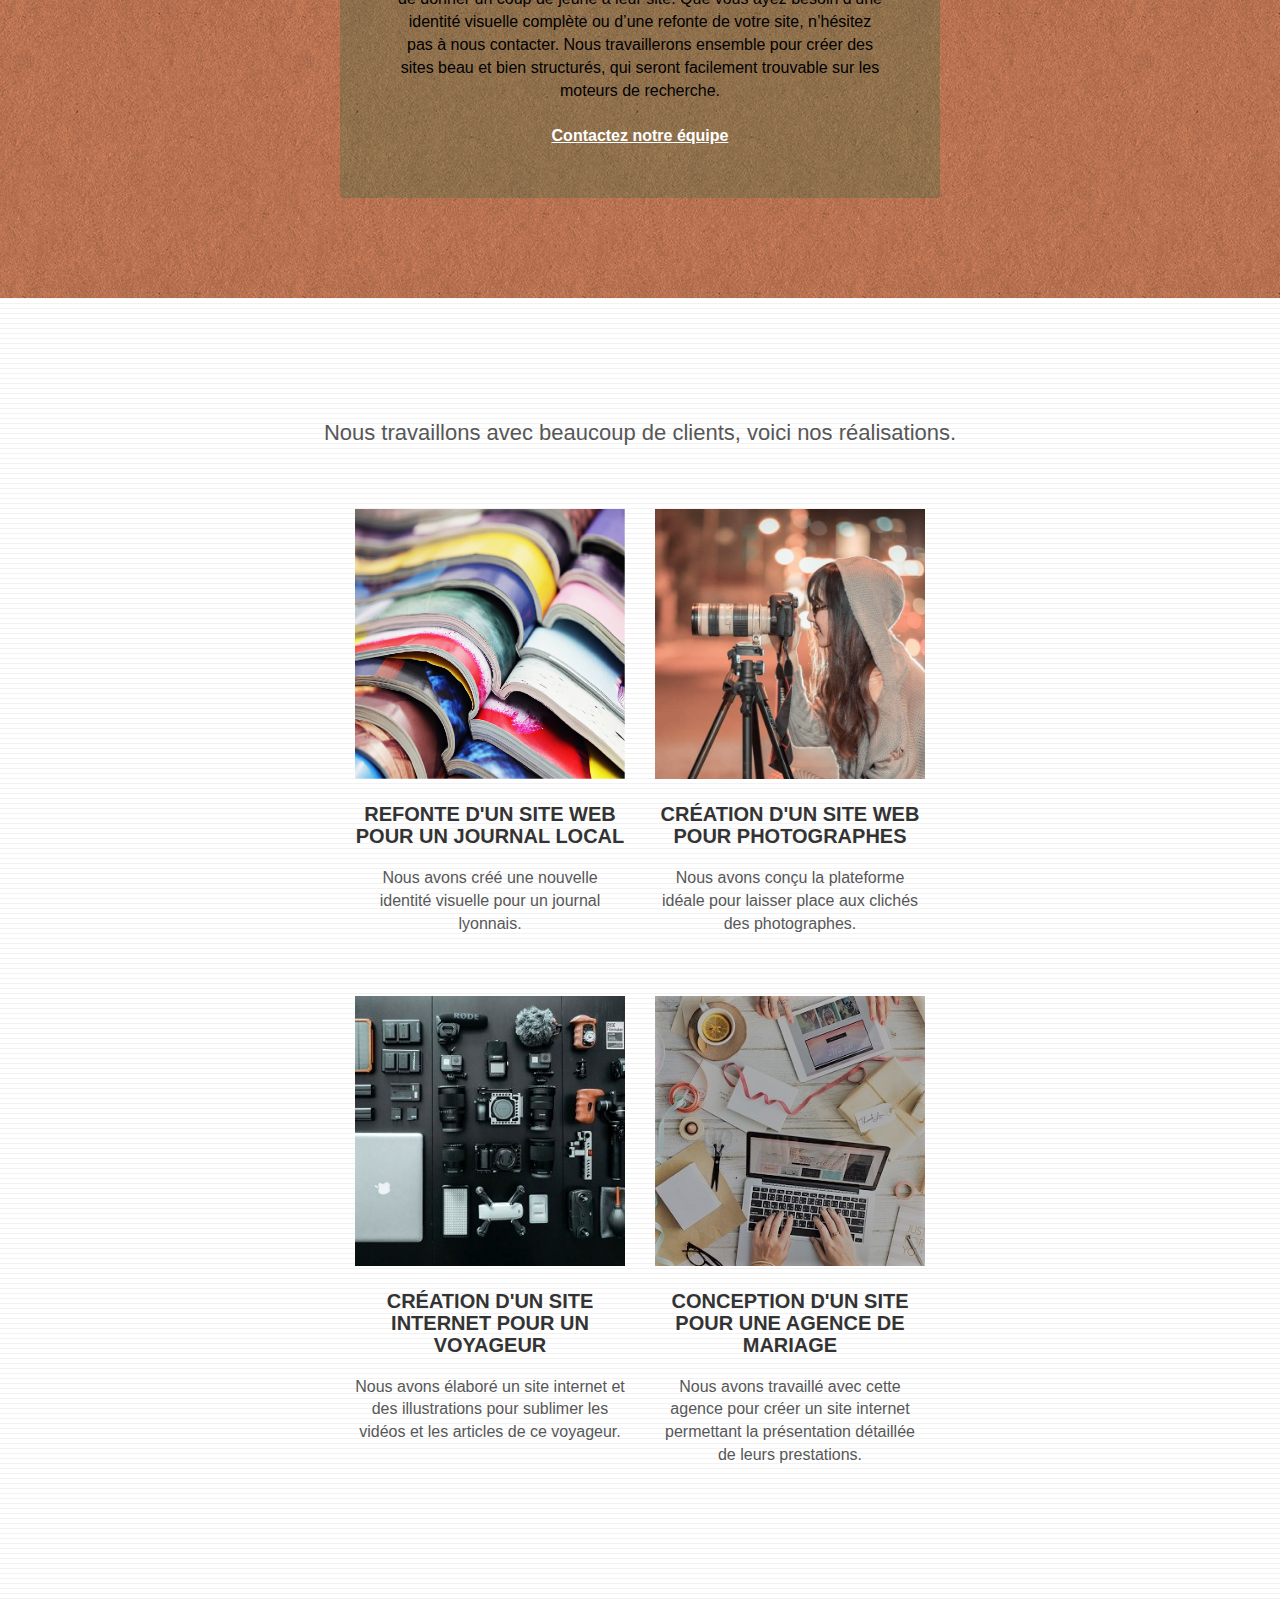
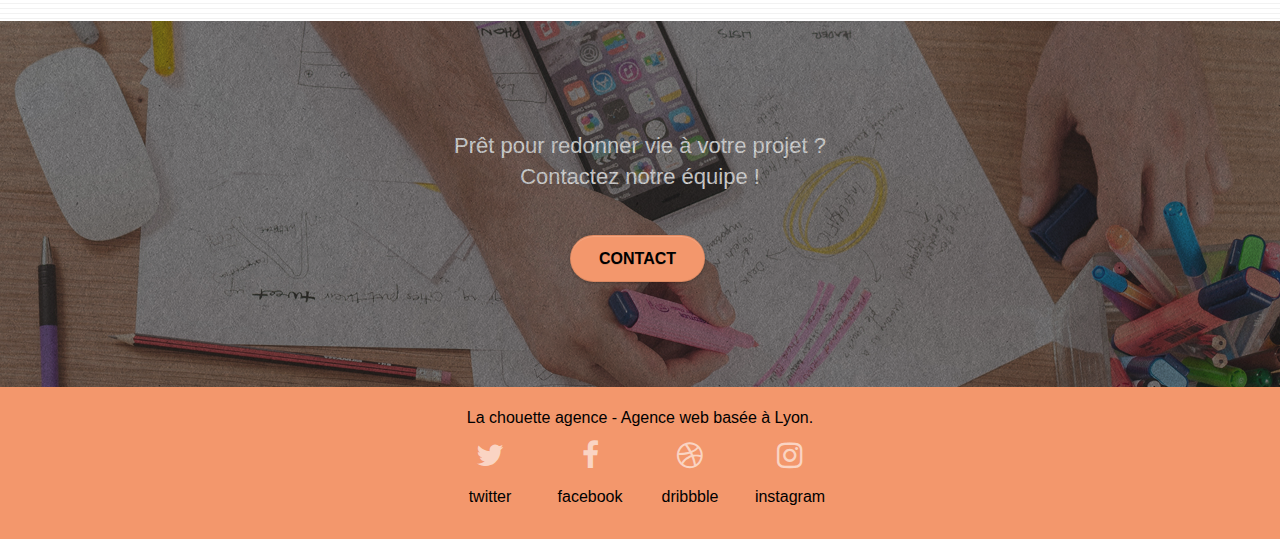
==== commit db2a453b: "fin de correction" ====
--- a/index.html
+++ b/index.html
@@ -38,7 +38,7 @@
 				<nav class="navbar row">
 					<div class="navbar-header">
 						<a class="navbar-brand" href="index.html"><img src="img/la-chouette-agence.png"
-								alt="paris web design logo agence web meilleure agence" height="40" /></a>
+								alt="logo de la chouette agence" height="40" /></a>
 						<button id="nav-toggle" type="button" class="ui-navbar-toggle navbar-toggle"
 							data-toggle="collapse" data-target=".navbar-1">
 							<span class="sr-only">Toggle navigation</span><span class="icon-bar"></span><span
@@ -63,7 +63,7 @@
 		<!-- bloc-1-presentation -->
 		<nav class="bloc bgc-dark-slate-blue bg-banniere d-bloc bg-t-edge bloc-bg-texture texture-paper b-parallax"
 			id="bloc-1-hero">
-			<div class="container bloc-lg">
+			<section class="container bloc-lg">
 				<div class="row tight-width-whitespace">
 					<div class="col-sm-12">
 						<img src="img/logo.png" class="center-block image-resize-mode" width="100" alt="logo" />
@@ -76,7 +76,7 @@
 						</div>
 					</div>
 				</div>
-			</div>
+			</section>
 		</nav>
 		<!-- bloc-1-presentation END -->
 
@@ -203,7 +203,7 @@
 						<a href="#" data-lightbox="img/3.bmp" data-gallery-id="gallery-1"
 							data-caption="Création d'un site internet pour un voyageur" data-frame="snapshot-lb"><img
 								src="img/3.jpg" class="img-responsive portfolio-thumb"
-								alt="paris web design logo agence web meilleure agence, Création d'un site web pour voyageur" /></a>
+								alt="Création d'un site web pour voyageur" /></a>
 						<h3 class="mg-md text-center">
 							Création d'un site internet pour un voyageur
 						</h3>
@@ -216,7 +216,7 @@
 						<a href="#" data-lightbox="img/4.bmp" data-gallery-id="gallery-1"
 							data-caption="Conception d'un site pour une agence de mariage" data-frame="snapshot-lb"><img
 								src="img/4.bmp" class="img-responsive portfolio-thumb"
-								alt="paris web design logo agence web meilleure agence, Création d'un site web pour agence de mariage" /></a>
+								alt="Création d'un site web pour agence de mariage" /></a>
 						<h3 class="mg-md text-center">
 							Conception d'un site pour une agence de mariage
 						</h3>
@@ -257,22 +257,31 @@
 						<div class="row row-no-gutters social">
 							<div class="col-sm-3">
 								<div class="text-center">
-									<a class="social" href="#"><span class="fa fa-twitter icon-md"></span></a>
+									<a class="social" href="https://twitter.com/home?lang=fr" target="blank"><i
+											class="fa fa-twitter icon-md"></i>
+										<p class="media">twitter</p>
+									</a>
 								</div>
 							</div>
 							<div class="col-sm-3">
 								<div class="text-center">
-									<a class="social" href="#"><span class="fa fa-facebook icon-md"></span></a>
+									<a class="social" href="#"><span class="fa fa-facebook icon-md"></span>
+										<p class="media">facebook</p>
+									</a>
 								</div>
 							</div>
 							<div class="col-sm-3">
 								<div class="text-center">
-									<a class="social" href="#"><span class="fa fa-dribbble icon-md"></span></a>
+									<a class="social" href="#"><span class="fa fa-dribbble icon-md"></span>
+										<p class="media">dribbble</p>
+									</a>
 								</div>
 							</div>
 							<div class="col-sm-3">
 								<div class="text-center">
-									<a class="social" href="#"><span class="fa fa-instagram icon-md"></span></a>
+									<a class="social" href="#"><span class="fa fa-instagram icon-md"></span>
+										<p class="media">instagram</p>
+									</a>
 								</div>
 							</div>
 						</div>
--- a/style.css
+++ b/style.css
@@ -14,6 +14,7 @@
 button {
     transition: all .3s ease-in-out;
     outline: none!important;
+    text-decoration: none;
 }
 
 a:hover {
@@ -322,19 +323,22 @@
 .nav-center .navbar-brand img {
     margin: 0;
 }
-
+.special{
+        margin-right: 20%;
+        padding-bottom: 20px;
+}
 .navbar .nav {
-    padding-top: 2px;
-    margin-right: -16px;
     float: right;
     z-index: 1;
 }
 .nav > li {
     float: left;
-    margin-top: 4px;
     font-size: 16px;
-}
-
+        list-style:none;
+}
+.media{
+    color: black!important;
+}
 .navbar-nav .open .dropdown-menu > li > a {
     text-align: inherit;
 }
@@ -798,9 +802,10 @@
 .btn-atomic-tangerine {
     background: #F3976C;
     color: black!important;
-    width: 40%;
-}
-
+}
+.centre{
+    text-align: center;
+}
 .btn-atomic-tangerine:hover {
     background: #c27956!important;
     color: #FFFFFF!important;
@@ -945,8 +950,6 @@
         margin-top: 0;
         border-bottom: 1px solid rgba(0, 0, 0, .1);
         background: rgba(0, 0, 0, .05);
-        text-align: left;
-        padding-left: 15px;
         width: 100%;
     }
     .nav > li:hover {
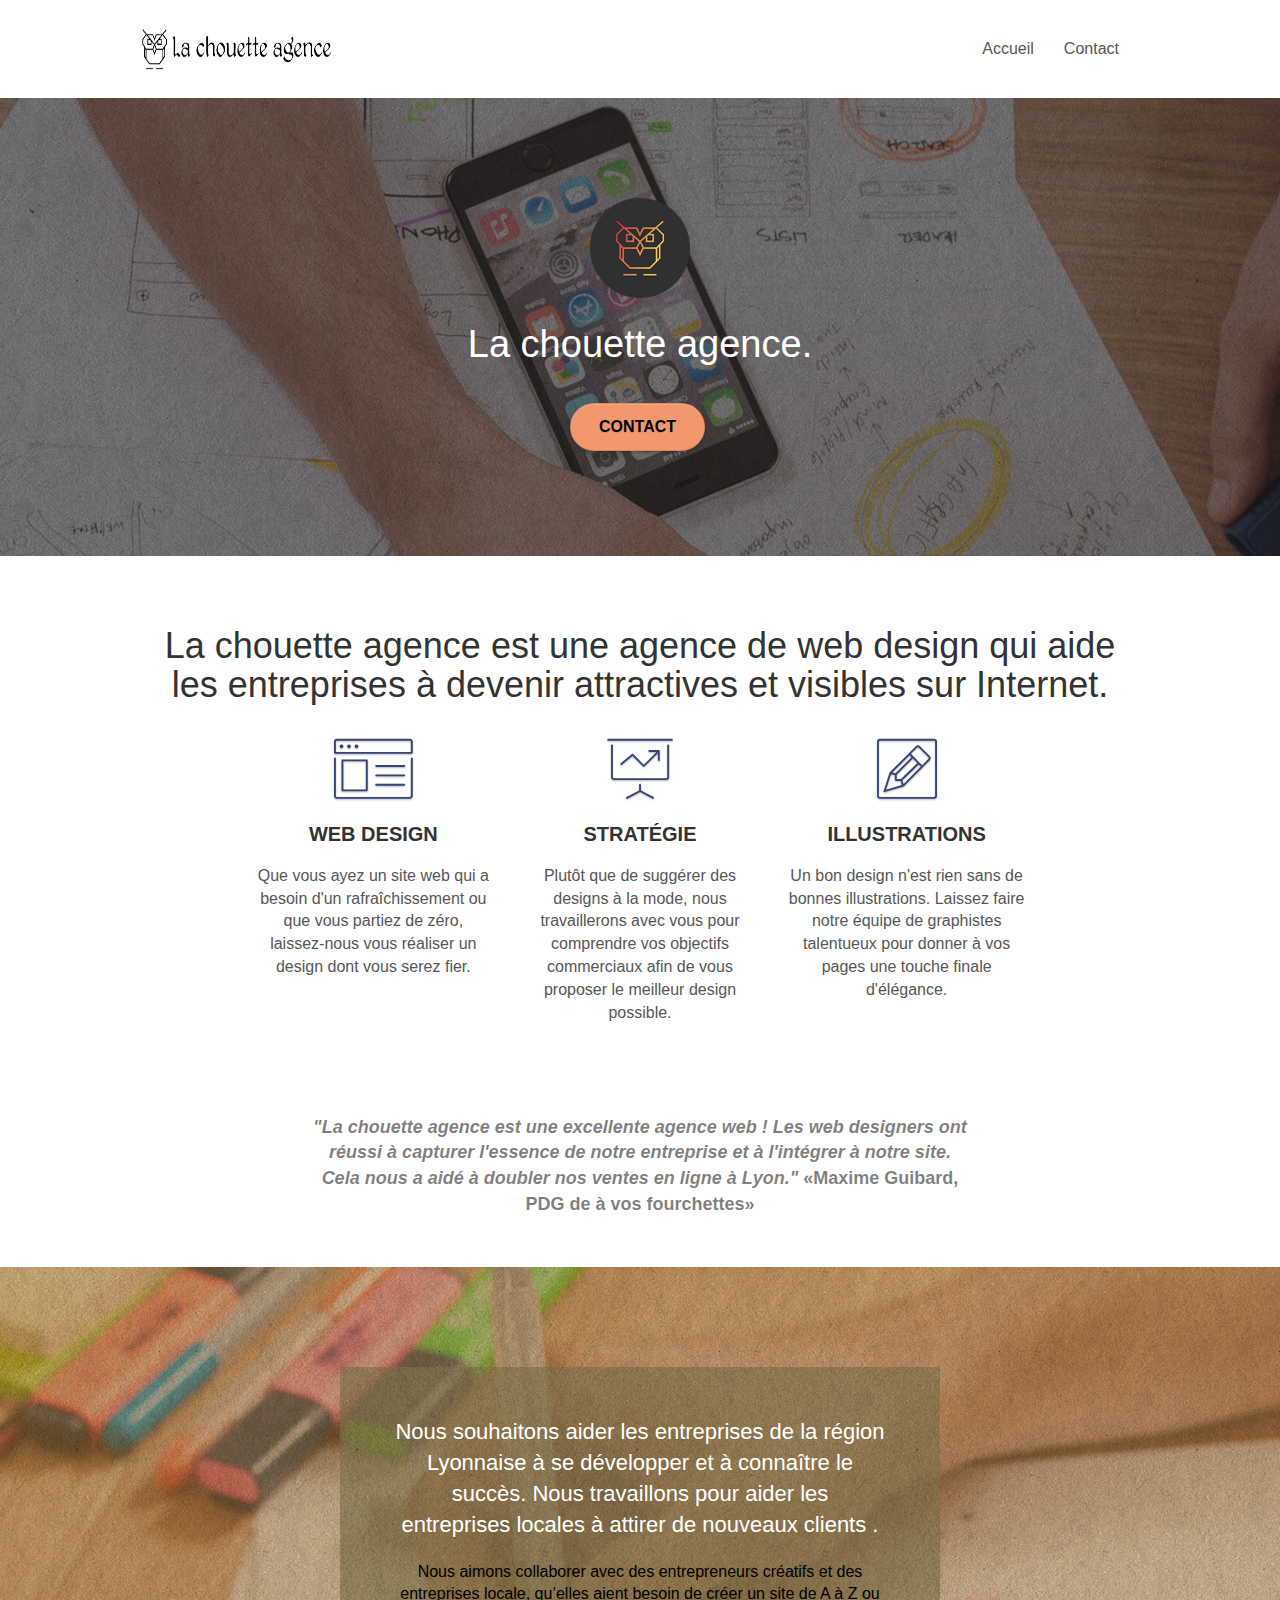
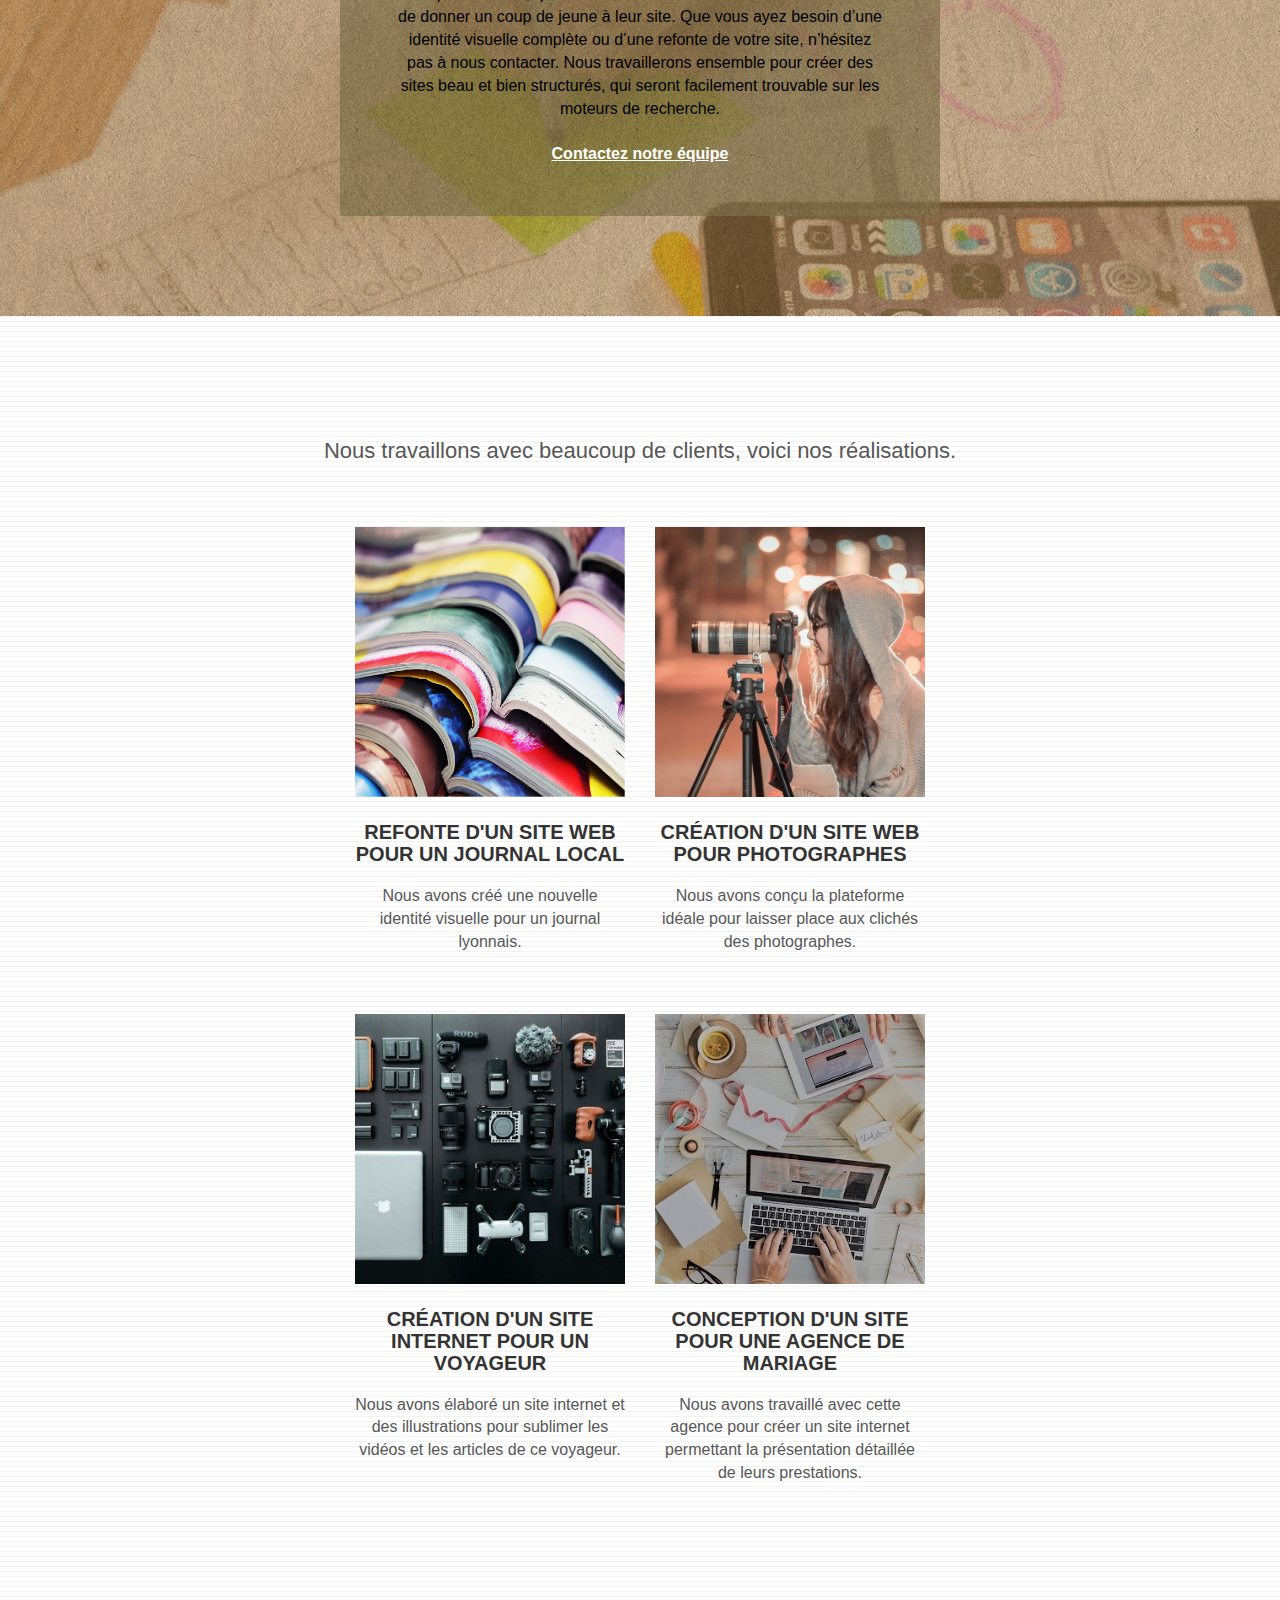
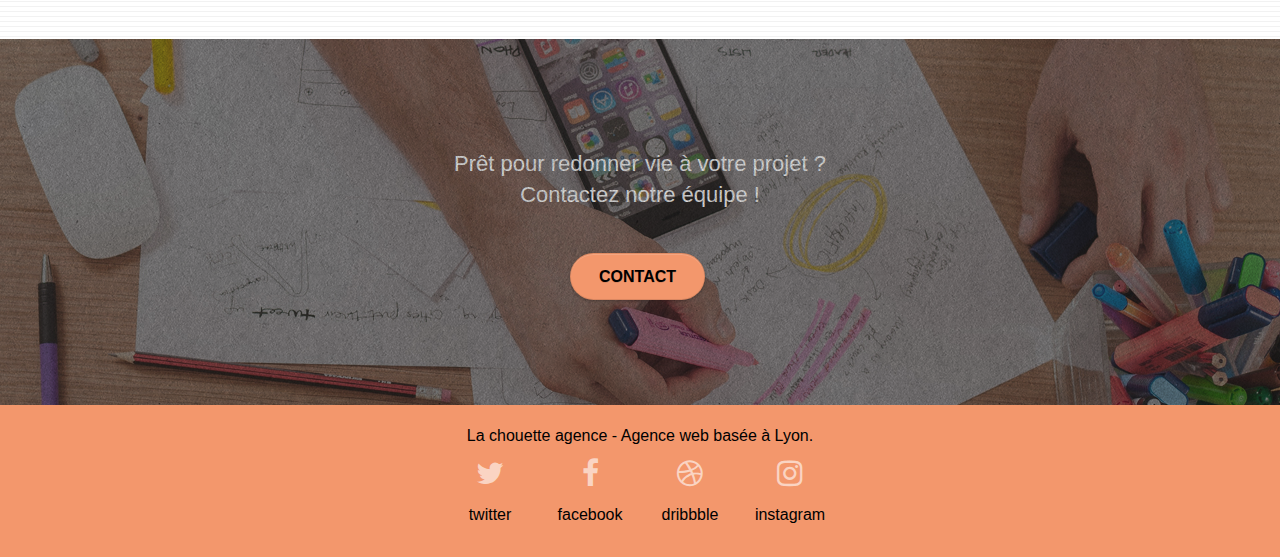
==== commit 6413e7ca: "w3c" ====
--- a/index.html
+++ b/index.html
@@ -67,9 +67,9 @@
 				<div class="row tight-width-whitespace">
 					<div class="col-sm-12">
 						<img src="img/logo.png" class="center-block image-resize-mode" width="100" alt="logo" />
-						<h1 class="text-center hero-bloc-text tc-white">
+						<h2 class="text-center hero-bloc-text tc-white">
 							La chouette agence.
-						</h1>
+						</h2>
 						<div class="text-center">
 							<a href="contact.html" class="btn btn-lg btn-clean btn-rd cta-hero btn-atomic-tangerine"
 								id="cta-hero">Contact</a>
--- a/style.css
+++ b/style.css
@@ -3,8 +3,6 @@
     padding: 0;
     background: #FFF;
     overflow-x: hidden;
-    -webkit-font-smoothing: antialiased;
-    -moz-osx-font-smoothing: grayscale;
 }
 .keywords{
     color:#cccccc;
@@ -36,9 +34,6 @@
     clear: both;
     background: 50% 50% no-repeat;
     padding: 0 50px;
-    -webkit-background-size: cover;
-    -moz-background-size: cover;
-    -o-background-size: cover;
     background-size: cover;
     position: relative;
 }
@@ -70,9 +65,6 @@
 .bg-tr-edge,
 .bg-br-edge,
 .bg-repeat {
-    -webkit-background-size: auto!important;
-    -moz-background-size: auto!important;
-    -o-background-size: auto!important;
     background-size: auto!important;
 }
 
@@ -379,7 +371,6 @@
         top: 50%;
         right: 20px;
         transform: translate(0, -50%);
-        -webkit-transform: translateY(-50%);
     }
     .nav > li .dropdown-menu a,
     .nav > li .dropdown-menu a:hover {
@@ -564,12 +555,10 @@
     position: absolute;
     top: 50%;
     transform: translateY(-50%);
-    -webkit-transform: translateY(-50%);
 }
 
 a[data-lightbox]:hover img {
     opacity: 0.6;
-    -webkit-animation-fill-mode: none;
     animation-fill-mode: none;
 }
 
@@ -871,13 +860,13 @@
     }
 }
 
-@media only screen and (min-device-width: 768px) and (max-device-width: 1024px) and (orientation: landscape) {
+@media only screen and (min-width: 768px) and (max-width: 1024px) and (orientation: landscape) {
     .b-parallax {
         background-attachment: scroll;
     }
 }
 
-@media only screen and (min-device-width: 1024px) and (max-device-width: 1366px) and (-webkit-min-device-pixel-ratio: 1.5) {
+@media only screen and (min-width: 1024px) and (max-width: 1366px) {
     .b-parallax {
         background-attachment: scroll;
     }
@@ -895,10 +884,6 @@
         overflow-x: hidden;
         position: relative;
     }
-    .bloc {
-        padding-left: constant(safe-area-inset-left);
-        padding-right: constant(safe-area-inset-right);
-    }
     .bloc-group,
     .bloc-group .bloc {
         display: block;
@@ -907,8 +892,6 @@
     .bloc-fill-screen .fill-bloc-top-edge,
     .bloc-fill-screen .fill-bloc-bottom-edge {
         padding: 0 20px;
-        padding-left: constant(safe-area-inset-left);
-        padding-right: constant(safe-area-inset-right);
     }
 }
 
@@ -943,8 +926,8 @@
     .site-navigation {
         position: inherit;
         transform: none;
-        -webkit-transform: none;
-        -ms-transform: none;
+        
+        
     }
     .nav > li {
         margin-top: 0;
@@ -979,7 +962,7 @@
     .navbar-collapse {
         padding: 0;
         overflow-x: hidden;
-        -webkit-box-shadow: none;
+    
         box-shadow: none;
     }
     .navbar-brand img {
